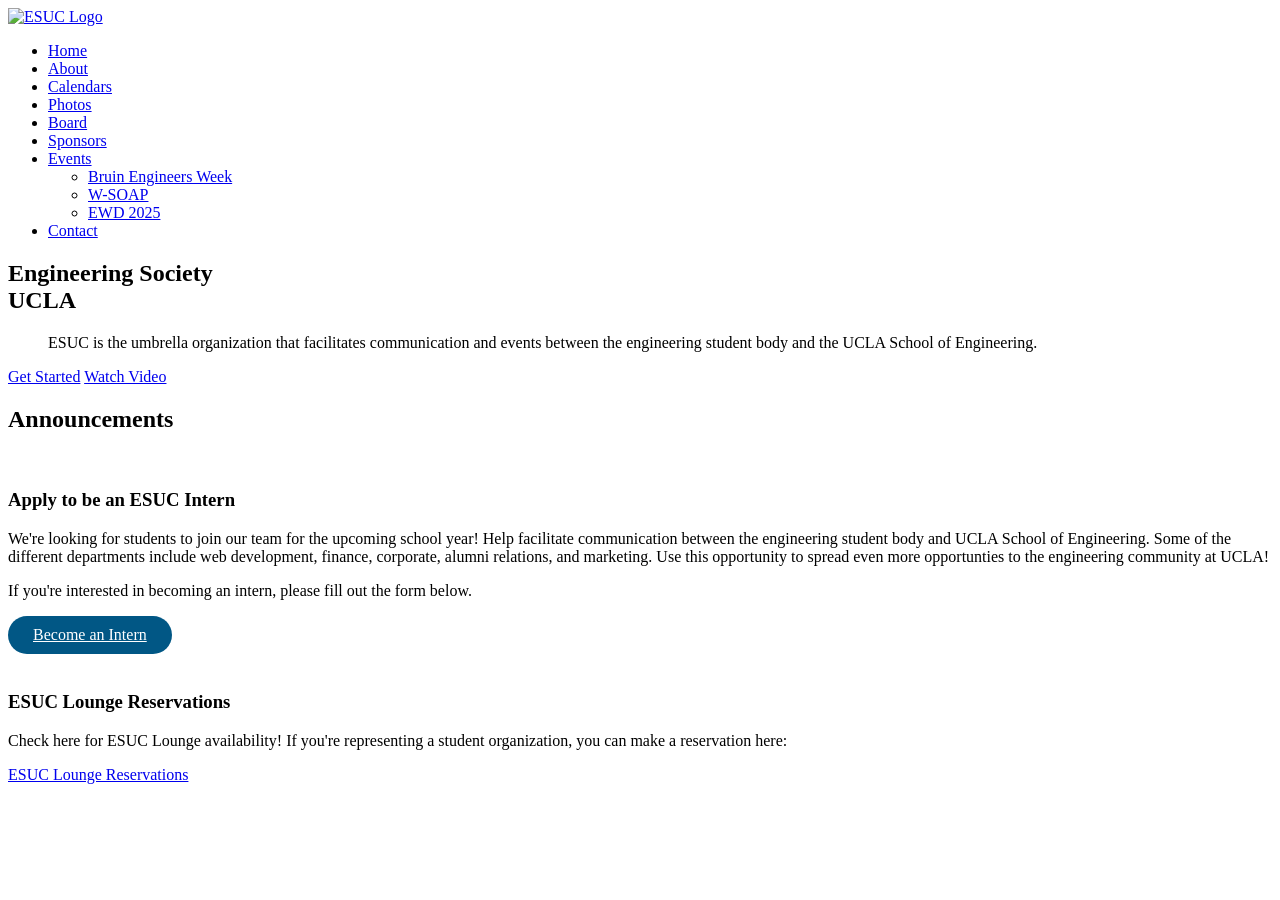
==== index.html @ a1e795af "Updated calendly link with rebrand" ====
<!DOCTYPE html>
<html lang="en">

<head>
  <!-- Google tag (gtag.js) -->
  <script async src="https://www.googletagmanager.com/gtag/js?id=G-Q5VE4SE401"></script>
  <script>
    window.dataLayer = window.dataLayer || [];
    function gtag(){dataLayer.push(arguments);}
    gtag('js', new Date());

    gtag('config', 'G-Q5VE4SE401');
  </script>
  
  <meta charset="utf-8">
  <meta content="width=device-width, initial-scale=1.0" name="viewport">

  <title>ESUC - Home</title>
  <meta content="" name="description">
  <meta content="" name="keywords">

  <!-- Favicons -->
  <link href="assets/img/favicon.ico" rel="icon">
  <link href="assets/img/apple-touch-icon.png" rel="apple-touch-icon">

  <!-- Google Fonts -->
  <link rel="preconnect" href="https://fonts.googleapis.com">
  <link rel="preconnect" href="https://fonts.gstatic.com" crossorigin>
  <link href="https://fonts.googleapis.com/css2?family=Open+Sans:ital,wght@0,300;0,400;0,500;0,600;0,700;1,300;1,400;1,600;1,700&family=Montserrat:ital,wght@0,300;0,400;0,500;0,600;0,700;1,300;1,400;1,500;1,600;1,700&family=Raleway:ital,wght@0,300;0,400;0,500;0,600;0,700;1,300;1,400;1,500;1,600;1,700&display=swap" rel="stylesheet">

  <!-- Vendor CSS Files -->
  <link href="assets/vendor/bootstrap/css/bootstrap.min.css" rel="stylesheet">
  <link href="assets/vendor/bootstrap-icons/bootstrap-icons.css" rel="stylesheet">
  <link href="assets/vendor/aos/aos.css" rel="stylesheet">
  <link href="assets/vendor/glightbox/css/glightbox.min.css" rel="stylesheet">
  <link href="assets/vendor/swiper/swiper-bundle.min.css" rel="stylesheet">
  <link href="assets/vendor/remixicon/remixicon.css" rel="stylesheet">

  <!-- Template Main CSS File -->
  <link href="assets/css/main.css" rel="stylesheet">

  <!-- =======================================================
  * Template Name: Nova - v1.2.1
  * Template URL: https://bootstrapmade.com/nova-bootstrap-business-template/
  * Author: BootstrapMade.com
  * License: https://bootstrapmade.com/license/
  ======================================================== -->
</head>

<body class="page-index">

  <!-- ======= Header ======= -->
  <header id="header" class="header d-flex align-items-center fixed-top">
    <div class="container-fluid container-xl d-flex align-items-center justify-content-between">

      <a href="index.html" class="logo d-flex align-items-center">
        <!-- Uncomment the line below if you also wish to use an image logo -->
        <img src="assets/img/logo.png" alt="ESUC Logo">
        <!-- <h1 class="d-flex align-items-center">ESUC</h1> -->
      </a>

      <i class="mobile-nav-toggle mobile-nav-show bi bi-list"></i>
      <i class="mobile-nav-toggle mobile-nav-hide d-none bi bi-x"></i>

      <nav id="navbar" class="navbar">
        <ul>
          <li><a href="index.html">Home</a></li>
          <li><a href="about.html">About</a></li>
          <li><a href="engineering_calendar.html">Calendars</a></li>
          <li><a href="photos.html">Photos</a></li>
          <li><a href="board.html">Board</a></li>
          <li><a href="sponsors.html">Sponsors</a></li>
          <li class="dropdown"><a href="events.html"><span>Events</span> <i class="bi bi-chevron-down dropdown-indicator"></i></a>
            <ul>
              <li><a href="http://www.esuc.ucla.edu/bruin-engineers-week/" target="_blank" rel="noopener" class="esuc">Bruin Engineers Week</a></li>
              <li><a href="https://www.esuc.ucla.edu/winter-orgs/" target="_blank" rel="noopener" class="esuc">W-SOAP</a></li>
              <li><a href="https://www.esuc.ucla.edu/ewd-2025/" target="_blank" rel="noopener" class="esuc">EWD 2025</a></li>
              <!-- <li class="dropdown"><a href="#"><span>Deep Dropdown</span> <i class="bi bi-chevron-down dropdown-indicator"></i></a>
                <ul>
                  <li><a href="#">Deep Dropdown 1</a></li>
                  <li><a href="#">Deep Dropdown 2</a></li>
                  <li><a href="#">Deep Dropdown 3</a></li>
                  <li><a href="#">Deep Dropdown 4</a></li>
                  <li><a href="#">Deep Dropdown 5</a></li>
                </ul>
              </li> -->
            </ul>
          </li>
          <li><a href="contact.html">Contact</a></li>
        </ul>
      </nav><!-- .navbar -->

    </div>
  </header><!-- End Header -->

  <!-- ======= Hero Section ======= -->
  <section id="hero" class="hero d-flex align-items-center">
    <div class="container">
      <div class="row">
        <div class="col-xl-4">
          <h2 data-aos="fade-up">Engineering Society <br>
            <i class="bi bi-geo-alt" style="color: #fff;"></i> UCLA</h2>
          <blockquote data-aos="fade-up" data-aos-delay="100">
            <p>ESUC is the umbrella organization that facilitates communication and events between the engineering student body and the UCLA School of Engineering.</p>
          </blockquote>
          <div class="d-flex" data-aos="fade-up" data-aos-delay="200">
            <a href="#recent-posts" class="btn-get-started">Get Started</a>
            <a href="https://youtu.be/4IDuohbRnCA" class="glightbox btn-watch-video d-flex align-items-center"><i class="bi bi-play-circle"></i><span>Watch Video</span></a>
          </div>

        </div>
      </div>
    </div>
  </section><!-- End Hero Section -->

  <main id="main">

   <!-- ======= Upcoming Events Section ======= -->
    <section id="leadership-events" class="recent-posts">
      <div class="container" data-aos="fade-up">
        <div class="section-header">
          <h2>Announcements</h2>
        </div>
        <br>
        <div class="row gy-5">

          <div class="container">
            <h3 class="post-title">Apply to be an ESUC Intern</h3>
            <p>
              We're looking for students to join our team for the upcoming school year! Help facilitate communication between the engineering student body and UCLA School of Engineering. Some of the different departments include web development, finance, corporate, alumni relations, and marketing. Use this opportunity to spread even more opportunties to the engineering community at UCLA!
            </p>
          <p>If you're interested in becoming an intern, please fill out the form below.</p>
            <a href="https://forms.gle/4PPU8SS9h2As2eKQA" class="btn-get-started" style="display: inline-block; padding: 10px 25px; background: #015785; color: #fff; border-radius: 30px; transition: 0.3s;">Become an Intern</a>
          </div>
          <br>

        </div>
      </div>
    </section>
    <!-- Upcoming Events Section -->


    <!-- ======= Call To Action Section ======= -->
    <section id="call-to-action" class="call-to-action">
      <div class="container" data-aos="fade-up">
        <div class="row justify-content-center">
          <div class="col-lg-6 text-center">
            <h3>ESUC Lounge Reservations</h3>
            <p>Check here for ESUC Lounge availability! If you're representing a student organization, you can make a reservation here:</p>
            <a class="cta-btn" href="https://calendly.com/esa-ucla-facilities/esa-lounge-reservations">ESUC Lounge Reservations</a>
          </div>
        </div>

      </div>
    </section><!-- End Call To Action Section -->

  </main><!-- End #main -->

  <!-- ======= Footer ======= -->
  <footer id="footer">
    <div class="container d-md-flex py-4">

     <!--<div class="me-md-auto text-center text-md-start">
        <div class="credits">
          Developed by <strong><a href="https://www.philipdo.dev/">Philip Do</a>, Rahul Mallick, Rahul Ravi, & William Zhou</strong>
        </div>
      </div> -->

      <div class="social-links text-center text-md-right pt-3 pt-md-0">
        <a href="https://forms.gle/1HVUK9Wc1mYgN6EEA" class="esuc"><i class="bi bi-envelope"></i></a>
        <a href="https://linktr.ee/esuc" target="_blank" rel="noopener" class="uip-urp"><i class="bi bi-files"></i></a>
        <a href="https://www.instagram.com/esucla/" target="_blank" rel="noopener" class="instagram"><i class="bi bi-instagram"></i></a>
        <a href="https://github.com/ESUC" target="_blank" rel="noopener" class="linkedin"><i class="bi bi-github"></i></a>
      </div>

    </div>
  </footer><!-- End Footer -->

  <a href="#" class="scroll-top d-flex align-items-center justify-content-center"><i class="bi bi-arrow-up-short"></i></a>

  <div id="preloader"></div>

  <!-- Vendor JS Files -->
  <script src="assets/vendor/bootstrap/js/bootstrap.bundle.min.js"></script>
  <script src="assets/vendor/aos/aos.js"></script>
  <script src="assets/vendor/glightbox/js/glightbox.min.js"></script>
  <script src="assets/vendor/swiper/swiper-bundle.min.js"></script>
  <script src="assets/vendor/isotope-layout/isotope.pkgd.min.js"></script>
  <script src="assets/vendor/php-email-form/validate.js"></script>

  <!-- Template Main JS File -->
  <script src="assets/js/main.js"></script>

</body>

</html>
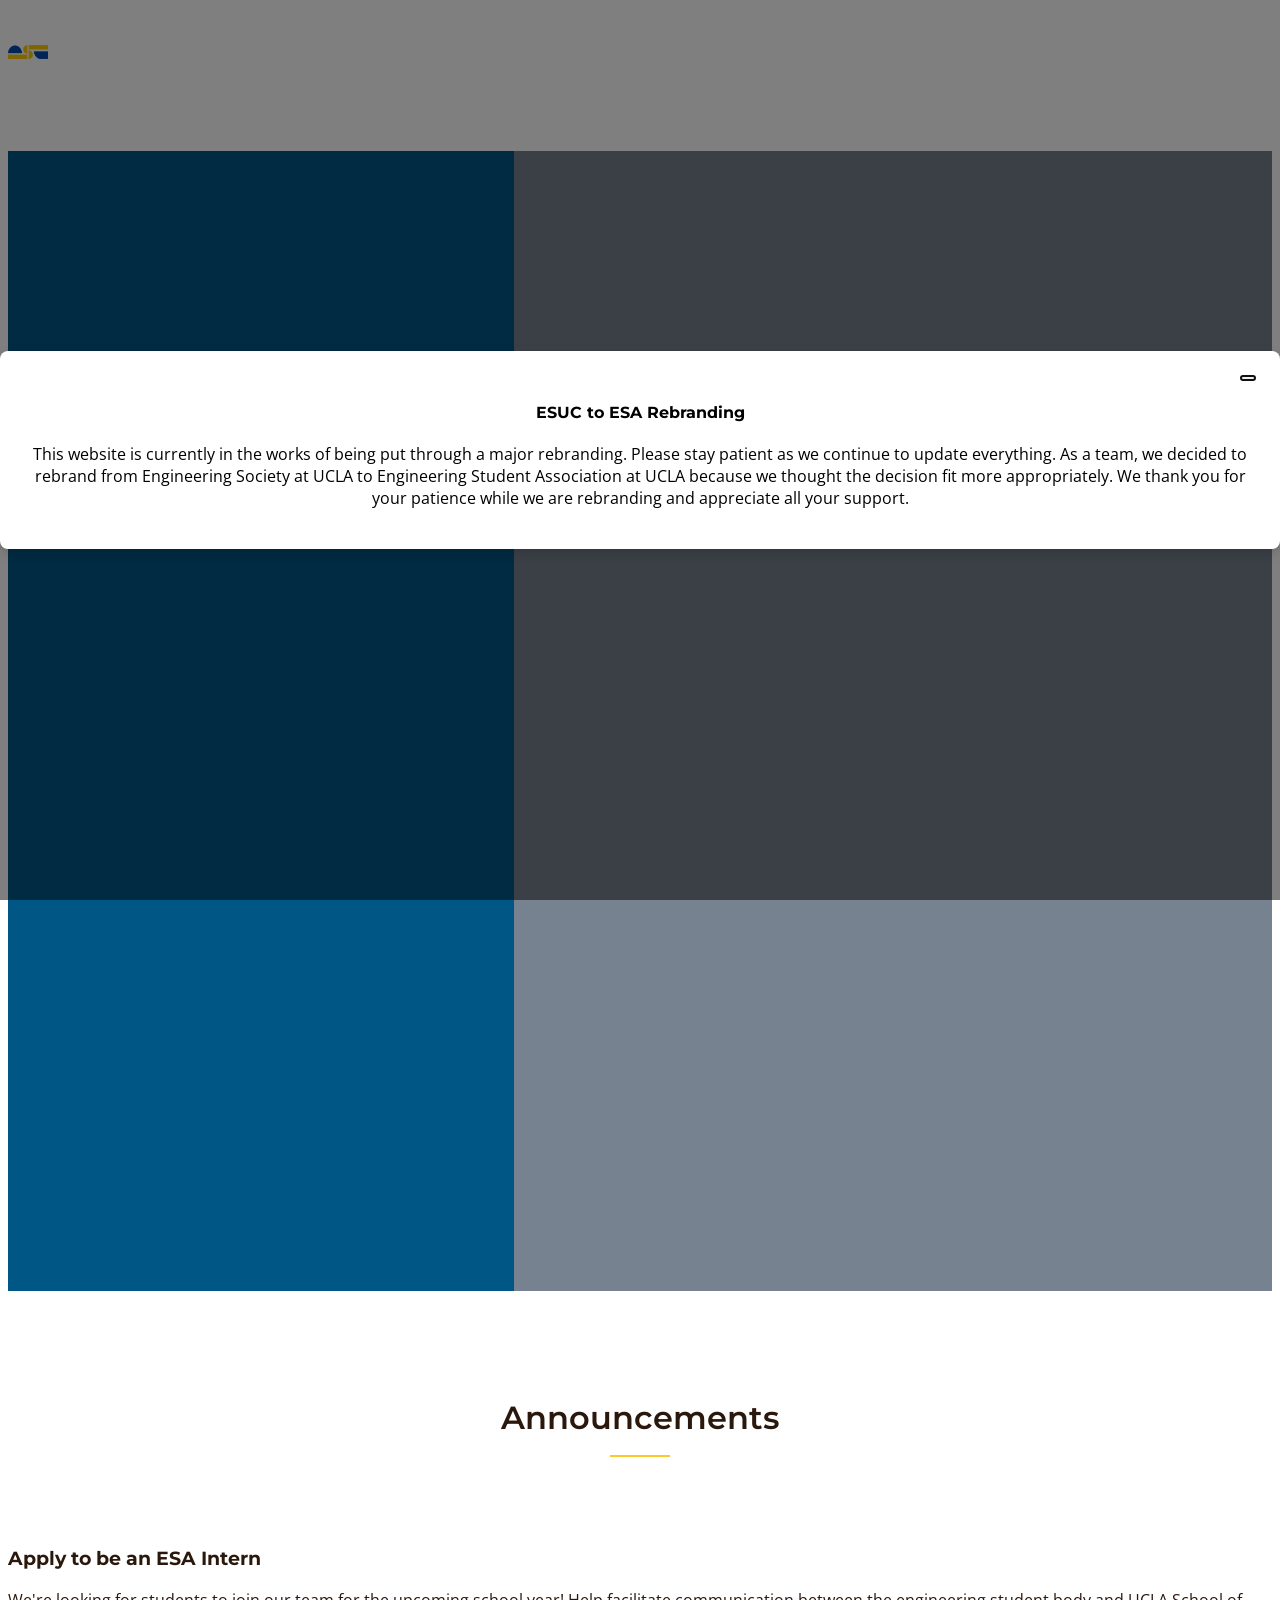
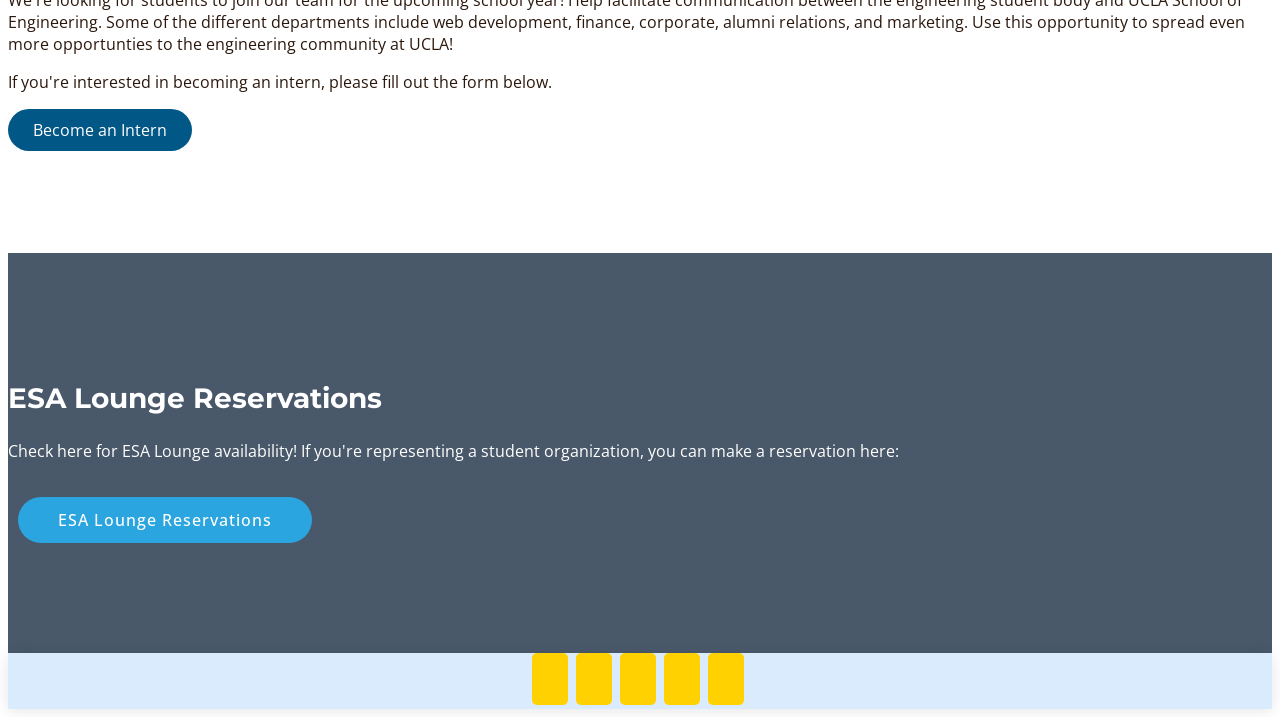
==== commit 89695b2f: "Rebranding popup message + replaced most of ESUC with ESA" ====
--- a/index.html
+++ b/index.html
@@ -15,7 +15,7 @@
   <meta charset="utf-8">
   <meta content="width=device-width, initial-scale=1.0" name="viewport">
 
-  <title>ESUC - Home</title>
+  <title>ESA - Home</title>
   <meta content="" name="description">
   <meta content="" name="keywords">
 
@@ -48,6 +48,31 @@
 </head>
 
 <body class="page-index">
+    <!-- POP UP MESSAGE - Rebranding -->
+  <!-- The Popup Element -->
+  <dialog id="rebranding">
+    <!-- Using a form with method="dialog" automatically closes the popup on submit -->
+    <form method="dialog">
+      <div style="display: flex; justify-content: flex-end;">
+        <button onclick="document.getElementById('rebranding').close()"><i class="bi bi-x"></i></button>
+      </div>
+      <h4>ESUC to ESA Rebranding</h4>
+      <p>This website is currently in the works of being put through a major rebranding.
+         Please stay patient as we continue to update everything. As a team, we decided to
+          rebrand from Engineering Society at UCLA to Engineering Student Association at
+           UCLA because we thought the decision fit more appropriately. We thank you
+            for your patience while we are rebranding and appreciate all your support.</p>
+    </form>
+  </dialog>
+
+   <!-- Script to trigger it immediately on load -->
+    <script>
+        window.addEventListener('DOMContentLoaded', () => {
+            const popup = document.getElementById('rebranding');
+            popup.showModal(); // Opens the dialog natively as a modal popup
+        });
+    </script>
+
 
   <!-- ======= Header ======= -->
   <header id="header" class="header d-flex align-items-center fixed-top">
@@ -55,8 +80,8 @@
 
       <a href="index.html" class="logo d-flex align-items-center">
         <!-- Uncomment the line below if you also wish to use an image logo -->
-        <img src="assets/img/logo.png" alt="ESUC Logo">
-        <!-- <h1 class="d-flex align-items-center">ESUC</h1> -->
+        <img src="assets/img/logo.png" alt="ESA Logo">
+        <!-- <h1 class="d-flex align-items-center">ESA</h1> -->
       </a>
 
       <i class="mobile-nav-toggle mobile-nav-show bi bi-list"></i>
@@ -72,9 +97,9 @@
           <li><a href="sponsors.html">Sponsors</a></li>
           <li class="dropdown"><a href="events.html"><span>Events</span> <i class="bi bi-chevron-down dropdown-indicator"></i></a>
             <ul>
-              <li><a href="http://www.esuc.ucla.edu/bruin-engineers-week/" target="_blank" rel="noopener" class="esuc">Bruin Engineers Week</a></li>
-              <li><a href="https://www.esuc.ucla.edu/winter-orgs/" target="_blank" rel="noopener" class="esuc">W-SOAP</a></li>
-              <li><a href="https://www.esuc.ucla.edu/ewd-2025/" target="_blank" rel="noopener" class="esuc">EWD 2025</a></li>
+              <li><a href="http://www.esuc.ucla.edu/bruin-engineers-week/" target="_blank" rel="noopener" class="esa">Bruin Engineers Week</a></li>
+              <li><a href="https://www.esuc.ucla.edu/winter-orgs/" target="_blank" rel="noopener" class="esa">W-SOAP</a></li>
+              <li><a href="https://www.esuc.ucla.edu/ewd-2025/" target="_blank" rel="noopener" class="esa">EWD 2025</a></li>
               <!-- <li class="dropdown"><a href="#"><span>Deep Dropdown</span> <i class="bi bi-chevron-down dropdown-indicator"></i></a>
                 <ul>
                   <li><a href="#">Deep Dropdown 1</a></li>
@@ -98,10 +123,10 @@
     <div class="container">
       <div class="row">
         <div class="col-xl-4">
-          <h2 data-aos="fade-up">Engineering Society <br>
+          <h2 data-aos="fade-up">Engineering Student Association <br>
             <i class="bi bi-geo-alt" style="color: #fff;"></i> UCLA</h2>
           <blockquote data-aos="fade-up" data-aos-delay="100">
-            <p>ESUC is the umbrella organization that facilitates communication and events between the engineering student body and the UCLA School of Engineering.</p>
+            <p>ESA is the umbrella organization that facilitates communication and events between the engineering student body and the UCLA School of Engineering.</p>
           </blockquote>
           <div class="d-flex" data-aos="fade-up" data-aos-delay="200">
             <a href="#recent-posts" class="btn-get-started">Get Started</a>
@@ -125,12 +150,12 @@
         <div class="row gy-5">
 
           <div class="container">
-            <h3 class="post-title">Apply to be an ESUC Intern</h3>
+            <h3 class="post-title">Apply to be an ESA Intern</h3>
             <p>
               We're looking for students to join our team for the upcoming school year! Help facilitate communication between the engineering student body and UCLA School of Engineering. Some of the different departments include web development, finance, corporate, alumni relations, and marketing. Use this opportunity to spread even more opportunties to the engineering community at UCLA!
             </p>
           <p>If you're interested in becoming an intern, please fill out the form below.</p>
-            <a href="https://forms.gle/4PPU8SS9h2As2eKQA" class="btn-get-started" style="display: inline-block; padding: 10px 25px; background: #015785; color: #fff; border-radius: 30px; transition: 0.3s;">Become an Intern</a>
+            <a href="https://forms.gle/NbEosDLK9j5Na8pJA" class="btn-get-started" style="display: inline-block; padding: 10px 25px; background: #015785; color: #fff; border-radius: 30px; transition: 0.3s;">Become an Intern</a>
           </div>
           <br>
 
@@ -145,9 +170,9 @@
       <div class="container" data-aos="fade-up">
         <div class="row justify-content-center">
           <div class="col-lg-6 text-center">
-            <h3>ESUC Lounge Reservations</h3>
-            <p>Check here for ESUC Lounge availability! If you're representing a student organization, you can make a reservation here:</p>
-            <a class="cta-btn" href="https://calendly.com/esa-ucla-facilities/esa-lounge-reservations">ESUC Lounge Reservations</a>
+            <h3>ESA Lounge Reservations</h3>
+            <p>Check here for ESA Lounge availability! If you're representing a student organization, you can make a reservation here:</p>
+            <a class="cta-btn" href="https://calendly.com/esa-ucla-facilities/esa-lounge-reservations">ESA Lounge Reservations</a>
           </div>
         </div>
 
@@ -167,10 +192,11 @@
       </div> -->
 
       <div class="social-links text-center text-md-right pt-3 pt-md-0">
-        <a href="https://forms.gle/1HVUK9Wc1mYgN6EEA" class="esuc"><i class="bi bi-envelope"></i></a>
-        <a href="https://linktr.ee/esuc" target="_blank" rel="noopener" class="uip-urp"><i class="bi bi-files"></i></a>
-        <a href="https://www.instagram.com/esucla/" target="_blank" rel="noopener" class="instagram"><i class="bi bi-instagram"></i></a>
-        <a href="https://github.com/ESUC" target="_blank" rel="noopener" class="linkedin"><i class="bi bi-github"></i></a>
+        <a href="https://forms.gle/1HVUK9Wc1mYgN6EEA" class="esa"><i class="bi bi-envelope"></i></a>
+        <a href="https://linktr.ee/esaucla" target="_blank" rel="noopener" class="uip-urp"><i class="bi bi-tree"></i></a>
+        <a href="https://www.instagram.com/uclaengstudentassociation/" target="_blank" rel="noopener" class="instagram"><i class="bi bi-instagram"></i></a>
+        <a href="https://www.linkedin.com/company/uclaengstudentassociation/" target="_blank" rel="noopener" class="linkedin"><i class="bi bi-linkedin"></i></a>
+        <a href="https://github.com/ESA-UCLA" target="_blank" rel="noopener" class="linkedin"><i class="bi bi-github"></i></a>
       </div>
 
     </div>
--- a/assets/css/main.css
+++ b/assets/css/main.css
@@ -0,0 +1,2395 @@
+/**
+* Template Name: Nova - v1.2.1
+* Template URL: https://bootstrapmade.com/nova-bootstrap-business-template/
+* Author: BootstrapMade.com
+* License: https://bootstrapmade.com/license/
+*/
+
+/*--------------------------------------------------------------
+# Set main reusable colors and fonts using CSS variables
+# Learn more about CSS variables at https://developer.mozilla.org/en-US/docs/Web/CSS/Using_CSS_custom_properties
+--------------------------------------------------------------*/
+/* Fonts */
+:root {
+  --font-default: "Open Sans", system-ui, -apple-system, "Segoe UI", Roboto, "Helvetica Neue", Arial, "Noto Sans", "Liberation Sans", sans-serif, "Apple Color Emoji", "Segoe UI Emoji", "Segoe UI Symbol", "Noto Color Emoji";
+  --font-primary: "Montserrat", sans-serif;
+  --font-secondary: "Raleway", sans-serif;
+}
+
+/* Colors */
+:root {
+  --color-default: #2b180d;
+  --color-primary: #ffc72c;
+  
+  --color-secondary: #005785;
+}
+
+/* Smooth scroll behavior */
+:root {
+  scroll-behavior: smooth;
+}
+
+/*--------------------------------------------------------------
+# General
+--------------------------------------------------------------*/
+body {
+  font-family: var(--font-default);
+  color: var(--color-default);
+}
+
+a {
+  color: var(--color-primary);
+  text-decoration: none;
+  transition: 0.3s;
+}
+
+a:hover {
+  color: #82cbed;
+  text-decoration: none;
+}
+
+h1,
+h2,
+h3,
+h4,
+h5,
+h6 {
+  font-family: var(--font-primary);
+}
+
+/*--------------------------------------------------------------
+# Sections & Section Header
+--------------------------------------------------------------*/
+section {
+  overflow: hidden;
+  padding: 80px 0;
+}
+
+.section-header {
+  text-align: center;
+  padding-bottom: 30px;
+}
+
+.section-header h2 {
+  font-size: 32px;
+  font-weight: 600;
+  margin-bottom: 20px;
+  padding-bottom: 20px;
+  position: relative;
+}
+
+.section-header h2:after {
+  content: "";
+  position: absolute;
+  display: block;
+  width: 60px;
+  height: 2px;
+  background: var(--color-primary);
+  left: 0;
+  right: 0;
+  bottom: 0;
+  margin: auto;
+}
+
+.section-header p {
+  margin-bottom: 0;
+}
+
+/*--------------------------------------------------------------
+# Breadcrumbs
+--------------------------------------------------------------*/
+.breadcrumbs {
+  padding: 140px 0 60px 0;
+  min-height: 30vh;
+  position: relative;
+  background-size: cover;
+  background-position: center;
+  background-repeat: no-repeat;
+}
+
+.breadcrumbs:before {
+  content: "";
+  background-color: rgba(27, 47, 69, 0.7);
+  position: absolute;
+  inset: 0;
+}
+
+.breadcrumbs h2 {
+  font-size: 56px;
+  font-weight: 500;
+  color: #fff;
+  font-family: var(--font-secondary);
+}
+
+.breadcrumbs ol {
+  display: flex;
+  flex-wrap: wrap;
+  list-style: none;
+  padding: 0 0 10px 0;
+  margin: 0;
+  font-size: 16px;
+  font-weight: 600;
+  color: var(--color-primary);
+}
+
+.breadcrumbs ol a {
+  color: rgba(255, 255, 255, 0.8);
+  transition: 0.3s;
+}
+
+.breadcrumbs ol a:hover {
+  text-decoration: underline;
+}
+
+.breadcrumbs ol li+li {
+  padding-left: 10px;
+}
+
+.breadcrumbs ol li+li::before {
+  display: inline-block;
+  padding-right: 10px;
+  color: #fff;
+  content: "/";
+}
+
+/*--------------------------------------------------------------
+# Scroll top button
+--------------------------------------------------------------*/
+.scroll-top {
+  position: fixed;
+  visibility: hidden;
+  opacity: 0;
+  right: 15px;
+  bottom: 15px;
+  z-index: 99999;
+  background: var(--color-primary);
+  width: 40px;
+  height: 40px;
+  border-radius: 4px;
+  transition: all 0.4s;
+}
+
+.scroll-top i {
+  font-size: 24px;
+  color: #fff;
+  line-height: 0;
+}
+
+.scroll-top:hover {
+  background: rgba(86, 184, 230, 0.8);
+  color: #fff;
+}
+
+.scroll-top.active {
+  visibility: visible;
+  opacity: 1;
+}
+
+/*--------------------------------------------------------------
+# Preloader
+--------------------------------------------------------------*/
+#preloader {
+  position: fixed;
+  inset: 0;
+  z-index: 9999;
+  overflow: hidden;
+  background: #fff;
+  transition: all 0.6s ease-out;
+}
+
+#preloader:before {
+  content: "";
+  position: fixed;
+  top: calc(50% - 30px);
+  left: calc(50% - 30px);
+  border: 6px solid var(--color-primary);
+  border-top-color: #fff;
+  border-radius: 50%;
+  width: 60px;
+  height: 60px;
+  -webkit-animation: animate-preloader 1s linear infinite;
+  animation: animate-preloader 1s linear infinite;
+}
+
+@-webkit-keyframes animate-preloader {
+  0% {
+    transform: rotate(0deg);
+  }
+
+  100% {
+    transform: rotate(360deg);
+  }
+}
+
+@keyframes animate-preloader {
+  0% {
+    transform: rotate(0deg);
+  }
+
+  100% {
+    transform: rotate(360deg);
+  }
+}
+
+/*--------------------------------------------------------------
+# Disable aos animation delay on mobile devices
+--------------------------------------------------------------*/
+@media screen and (max-width: 768px) {
+  [data-aos-delay] {
+    transition-delay: 0 !important;
+  }
+}
+
+/*--------------------------------------------------------------
+# Header
+--------------------------------------------------------------*/
+.header {
+  transition: all 0.5s;
+  z-index: 997;
+  padding: 24px 0;
+}
+
+@media (max-width: 1200px) {
+  .header {
+    padding: 12px 0;
+  }
+}
+
+.header.sticked {
+  background: rgba(27, 47, 69, 0.9);
+  padding: 12px 0;
+}
+
+.header .logo img {
+  max-height: 40px;
+  margin-right: 6px;
+}
+
+.header .logo h1 {
+  font-size: 30px;
+  font-weight: 700;
+  color: #fff;
+  font-family: var(--font-secondary);
+  margin: 0;
+}
+
+/*--------------------------------------------------------------
+# Desktop Navigation
+--------------------------------------------------------------*/
+@media (min-width: 1280px) {
+  .navbar {
+    padding: 0;
+  }
+
+  .navbar ul {
+    margin: 0;
+    padding: 0;
+    display: flex;
+    list-style: none;
+    align-items: center;
+  }
+
+  .navbar li {
+    position: relative;
+  }
+
+  .navbar a,
+  .navbar a:focus {
+    display: flex;
+    align-items: center;
+    justify-content: space-between;
+    padding: 15px 0 15px 30px;
+    font-family: var(--font-default);
+    font-size: 15px;
+    font-weight: 500;
+    color: rgba(255, 255, 255, 0.6);
+    white-space: nowrap;
+    transition: 0.3s;
+  }
+
+  .navbar a i,
+  .navbar a:focus i {
+    font-size: 12px;
+    line-height: 0;
+    margin-left: 5px;
+  }
+
+  .navbar a:hover,
+  .navbar .active,
+  .navbar .active:focus,
+  .navbar li:hover>a {
+    color: #fff;
+  }
+
+  .navbar .dropdown ul {
+    display: block;
+    position: absolute;
+    left: 14px;
+    top: calc(100% + 30px);
+    margin: 0;
+    padding: 10px 0;
+    z-index: 99;
+    opacity: 0;
+    visibility: hidden;
+    background: #fff;
+    box-shadow: 0px 0px 30px rgba(127, 137, 161, 0.25);
+    transition: 0.2s;
+  }
+
+  .navbar .dropdown ul li {
+    min-width: 200px;
+  }
+
+  .navbar .dropdown ul a {
+    padding: 10px 20px;
+    font-size: 15px;
+    text-transform: none;
+    color: var(--color-secondary);
+  }
+
+  .navbar .dropdown ul a i {
+    font-size: 12px;
+  }
+
+  .navbar .dropdown ul a:hover,
+  .navbar .dropdown ul .active:hover,
+  .navbar .dropdown ul li:hover>a {
+    color: var(--color-primary);
+  }
+
+  .navbar .dropdown:hover>ul {
+    opacity: 1;
+    top: 100%;
+    visibility: visible;
+  }
+
+  .navbar .dropdown .dropdown ul {
+    top: 0;
+    left: calc(100% - 30px);
+    visibility: hidden;
+  }
+
+  .navbar .dropdown .dropdown:hover>ul {
+    opacity: 1;
+    top: 0;
+    left: 100%;
+    visibility: visible;
+  }
+}
+
+@media (min-width: 1280px) and (max-width: 1366px) {
+  .navbar .dropdown .dropdown ul {
+    left: -90%;
+  }
+
+  .navbar .dropdown .dropdown:hover>ul {
+    left: -100%;
+  }
+}
+
+@media (min-width: 1280px) {
+
+  .mobile-nav-show,
+  .mobile-nav-hide {
+    display: none;
+  }
+}
+
+/*--------------------------------------------------------------
+# Mobile Navigation
+--------------------------------------------------------------*/
+@media (max-width: 1279px) {
+  .navbar {
+    position: fixed;
+    top: 0;
+    right: -100%;
+    width: 100%;
+    max-width: 400px;
+    bottom: 0;
+    transition: 0.3s;
+    z-index: 9997;
+  }
+
+  .navbar ul {
+    position: absolute;
+    inset: 0;
+    padding: 50px 0 10px 0;
+    margin: 0;
+    background: rgba(27, 47, 69, 0.9);
+    overflow-y: auto;
+    transition: 0.3s;
+    z-index: 9998;
+  }
+
+  .navbar a,
+  .navbar a:focus {
+    display: flex;
+    align-items: center;
+    justify-content: space-between;
+    padding: 10px 20px;
+    font-family: var(--font-default);
+    font-size: 15px;
+    font-weight: 600;
+    color: rgba(255, 255, 255, 0.7);
+    white-space: nowrap;
+    transition: 0.3s;
+  }
+
+  .navbar a i,
+  .navbar a:focus i {
+    font-size: 12px;
+    line-height: 0;
+    margin-left: 5px;
+  }
+
+  .navbar a:hover,
+  .navbar .active,
+  .navbar .active:focus,
+  .navbar li:hover>a {
+    color: #fff;
+  }
+
+  .navbar .dropdown ul,
+  .navbar .dropdown .dropdown ul {
+    position: static;
+    display: none;
+    padding: 10px 0;
+    margin: 10px 20px;
+    background-color: rgba(20, 35, 51, 0.6);
+  }
+
+  .navbar .dropdown>.dropdown-active,
+  .navbar .dropdown .dropdown>.dropdown-active {
+    display: block;
+  }
+
+  .mobile-nav-show {
+    color: rgba(255, 255, 255, 0.9);
+    font-size: 28px;
+    cursor: pointer;
+    line-height: 0;
+    transition: 0.5s;
+  }
+
+  .mobile-nav-hide {
+    color: rgba(255, 255, 255, 0.9);
+    font-size: 32px;
+    cursor: pointer;
+    line-height: 0;
+    transition: 0.5s;
+    position: fixed;
+    right: 15px;
+    top: 15px;
+    z-index: 9999;
+  }
+
+  .mobile-nav-active {
+    overflow: hidden;
+  }
+
+  .mobile-nav-active .navbar {
+    right: 0;
+  }
+
+  .mobile-nav-active .navbar:before {
+    content: "";
+    position: fixed;
+    inset: 0;
+    background: rgba(27, 47, 69, 0.7);
+    z-index: 9996;
+  }
+}
+
+/*--------------------------------------------------------------
+# Hero Section
+--------------------------------------------------------------*/
+.hero {
+  width: 100%;
+  min-height: 100vh;
+  background: url("../img/banner.jpg") top center;
+  background-size: cover;
+  position: relative;
+  padding: 120px 0;
+  z-index: 3;
+}
+
+@media (min-width: 1034px) {
+  .hero:after {
+    position: absolute;
+    content: "";
+    width: 40%;
+    background: var(--color-secondary);
+    top: 0;
+    bottom: 0;
+  }
+}
+
+.hero:before {
+  position: absolute;
+  content: "";
+  background: rgba(27, 47, 69, 0.6);
+  inset: 0;
+}
+
+@media (max-width: 1034px) {
+  .hero:before {
+    background: rgba(27, 47, 69, 0.7);
+  }
+}
+
+.hero .container {
+  z-index: 1;
+}
+
+@media (min-width: 1365px) {
+  .hero {
+    background-attachment: fixed;
+  }
+}
+
+.hero h2 {
+  margin: 0;
+  font-size: 48px;
+  font-weight: 700;
+  line-height: 1.2;
+  color: #fff;
+  font-family: var(--font-secondary);
+}
+
+.hero blockquote {
+  color: #fff;
+  padding-left: 20px;
+  font-size: 15px;
+  font-family: var(--font-default);
+  border-left: 2px solid var(--color-primary);
+  margin: 40px 0;
+}
+
+.hero .btn-get-started {
+  font-family: var(--font-secondary);
+  font-weight: 500;
+  font-size: 15px;
+  letter-spacing: 1px;
+  display: inline-block;
+  padding: 12px 30px;
+  border-radius: 50px;
+  transition: 0.5s;
+  color: #fff;
+  background: var(--color-primary);
+}
+
+.hero .btn-get-started:hover {
+  background: rgba(86, 184, 230, 0.8);
+}
+
+.hero .btn-watch-video {
+  font-size: 16px;
+  transition: 0.5s;
+  margin-left: 25px;
+  color: rgba(255, 255, 255, 0.7);
+  font-weight: 600;
+}
+
+.hero .btn-watch-video i {
+  color: var(--color-primary);
+  font-size: 32px;
+  transition: 0.3s;
+  line-height: 0;
+  margin-right: 8px;
+}
+
+.hero .btn-watch-video:hover {
+  color: #fff;
+}
+
+.hero .btn-watch-video:hover i {
+  color: #82cbed;
+}
+
+@media (max-width: 640px) {
+  .hero h2 {
+    font-size: 36px;
+    line-height: 1;
+  }
+
+  .hero .btn-get-started,
+  .hero .btn-watch-video {
+    font-size: 13px;
+  }
+}
+
+/*--------------------------------------------------------------
+# Why Choose Us Section
+--------------------------------------------------------------*/
+.why-us {
+  padding-bottom: 0;
+}
+
+.why-us .img-bg {
+  min-height: 500px;
+  background-size: cover;
+}
+
+.why-us .slides {
+  background-color: #f7f9fc;
+}
+
+.why-us h3 {
+  font-size: 24px;
+  font-weight: 700;
+  color: var(--color-secondary);
+}
+
+.why-us h4 {
+  font-size: 18px;
+  font-weight: 400;
+  color: #29486a;
+  font-family: var(--font-secondary);
+}
+
+.why-us .swiper {
+  margin: 140px 140px 120px 140px;
+  overflow: hidden;
+}
+
+.why-us .swiper-button-prev:after,
+.why-us .swiper-button-next:after {
+  font-size: 24px;
+  color: var(--color-secondary);
+}
+
+.why-us .swiper-button-prev {
+  left: 80px;
+}
+
+.why-us .swiper-button-next {
+  right: 80px;
+}
+
+.why-us .swiper-pagination {
+  margin-top: 30px;
+  position: relative;
+}
+
+.why-us .swiper-pagination .swiper-pagination-bullet {
+  background-color: var(--color-secondary);
+}
+
+.why-us .swiper-pagination .swiper-pagination-bullet-active {
+  background-color: var(--color-primary);
+}
+
+@media (max-width: 1200px) {
+  .why-us .swiper {
+    margin: 60px 60px 40px 60px;
+  }
+
+  .why-us .swiper-button-prev,
+  .why-us .swiper-button-next {
+    display: none;
+  }
+}
+
+@media (max-width: 575px) {
+  .why-us .swiper {
+    margin: 40px 40px 20px 40px;
+  }
+}
+
+.page-about .why-us {
+  padding: 0 0 80px 0;
+}
+
+/*--------------------------------------------------------------
+# About Section
+--------------------------------------------------------------*/
+.about .content h3 {
+  font-weight: 700;
+  font-size: 36px;
+  font-family: var(--font-secondary);
+  color: var(--color-secondary);
+}
+
+.about .content p {
+  margin: 30px 0;
+  color: #29486a;
+}
+
+.about .content ul {
+  list-style: none;
+  padding: 0;
+}
+
+.about .content ul li {
+  padding: 0 0 15px 26px;
+  position: relative;
+  font-size: 15px;
+  font-weight: 600;
+}
+
+.about .content ul i {
+  position: absolute;
+  font-size: 20px;
+  left: 0;
+  top: -3px;
+  color: var(--color-primary);
+}
+
+/*--------------------------------------------------------------
+# Services List Section
+--------------------------------------------------------------*/
+.services-list .service-item {
+  position: relative;
+}
+
+.services-list .service-item .icon i {
+  font-size: 32px;
+  line-height: 0;
+  margin-right: 20px;
+  color: #38618e;
+}
+
+.services-list .service-item .title {
+  font-weight: 700;
+  margin-bottom: 5px;
+  font-size: 18px;
+}
+
+.services-list .service-item .title a {
+  color: var(--color-secondary);
+}
+
+.services-list .service-item .title a:hover {
+  color: #38618e;
+}
+
+.services-list .service-item .description {
+  line-height: 24px;
+  font-size: 14px;
+}
+
+/*--------------------------------------------------------------
+# Call To Action Section
+--------------------------------------------------------------*/
+.call-to-action {
+  background: linear-gradient(rgba(27, 47, 69, 0.8), rgba(27, 47, 69, 0.8)), url("../img/photos/socials/socials5.jpg") center center;
+  background-size: cover;
+  padding: 100px 0;
+}
+
+@media (min-width: 1365px) {
+  .call-to-action {
+    background-attachment: fixed;
+  }
+}
+
+.call-to-action h3 {
+  color: #fff;
+  font-size: 28px;
+  margin-bottom: 25px;
+  font-weight: 700;
+}
+
+.call-to-action p {
+  color: #fff;
+  margin-bottom: 25px;
+}
+
+.call-to-action .cta-btn {
+  font-family: var(--font-default);
+  font-weight: 500;
+  font-size: 16px;
+  letter-spacing: 1px;
+  display: inline-block;
+  padding: 12px 40px;
+  border-radius: 50px;
+  transition: 0.5s;
+  margin: 10px;
+  color: #fff;
+  background: #2aa5df;
+}
+
+.call-to-action .cta-btn:hover {
+  background: var(--color-primary);
+}
+
+/*--------------------------------------------------------------
+# Features Section
+--------------------------------------------------------------*/
+.features {
+  padding-bottom: 0;
+}
+
+.features h3 {
+  color: var(--color-secondary);
+  font-size: 32px;
+  font-weight: 700;
+  margin-bottom: 30px;
+}
+
+.features .icon-list i {
+  margin-right: 10px;
+  font-size: 24px;
+  line-height: 1.2;
+}
+
+.features .icon-list span {
+  font-size: 18px;
+  color: #29486a;
+}
+
+.features .phone-wrap {
+  position: absolute;
+  right: 0;
+}
+
+@media (max-width: 768px) {
+  .features .phone-wrap {
+    position: relative;
+  }
+}
+
+.features .phone-wrap img {
+  width: 340px;
+}
+
+@media (max-width: 992px) {
+  .features .phone-wrap img {
+    margin-top: 30px;
+  }
+}
+
+@media (max-width: 768px) {
+  .features .phone-wrap img {
+    width: 100%;
+  }
+}
+
+.features .details {
+  margin-top: 80px;
+  padding: 120px 0;
+  background-color: #f7f9fc;
+}
+
+.features .details h4 {
+  color: var(--color-secondary);
+  font-size: 32px;
+  font-weight: 700;
+  margin-bottom: 20px;
+}
+
+.features .details p {
+  margin-bottom: 20px;
+  font-size: 15px;
+}
+
+.features .details .btn-get-started {
+  font-family: var(--font-primary);
+  display: inline-block;
+  font-weight: 500;
+  font-size: 15px;
+  letter-spacing: 1px;
+  padding: 10px 32px;
+  border-radius: 50px;
+  transition: 0.5s;
+  background-color: var(--color-primary);
+  color: #fff;
+}
+
+.features .details .btn-get-started:hover {
+  background: #2aa5df;
+}
+
+/*--------------------------------------------------------------
+# Recent Blog Posts Section
+--------------------------------------------------------------*/
+.recent-posts .post-box {
+  transition: 0.3s;
+  height: 100%;
+  overflow: hidden;
+  position: relative;
+  display: flex;
+  flex-direction: column;
+}
+
+.recent-posts .post-box .post-img {
+  overflow: hidden;
+  position: relative;
+}
+
+.recent-posts .post-box .post-img img {
+  transition: 0.5s;
+}
+
+.recent-posts .post-box .meta {
+  margin-top: 15px;
+}
+
+.recent-posts .post-box .meta .post-date {
+  font-size: 15px;
+  font-weight: 400;
+  color: var(--color-primary);
+}
+
+.recent-posts .post-box .meta .post-author {
+  font-size: 15px;
+  font-weight: 400;
+  color: var(--color-secondary);
+}
+
+.recent-posts .post-box .post-title {
+  font-size: 18px;
+  color: var(--color-secondary);
+  font-weight: 700;
+  margin: 15px 0 0 0;
+  position: relative;
+  transition: 0.3s;
+}
+
+.recent-posts .post-box p {
+  margin: 15px 0 0 0;
+  color: rgba(27, 47, 69, 0.7);
+}
+
+.recent-posts .post-box .readmore {
+  display: flex;
+  align-items: center;
+  font-weight: 600;
+  line-height: 1;
+  transition: 0.3s;
+  margin-top: 15px;
+}
+
+.recent-posts .post-box .readmore i {
+  line-height: 0;
+  margin-left: 4px;
+  font-size: 18px;
+}
+
+.recent-posts .post-box:hover .post-title {
+  color: var(--color-primary);
+}
+
+.recent-posts .post-box:hover .post-img img {
+  transform: scale(1.1);
+}
+
+/*--------------------------------------------------------------
+# Team Section
+--------------------------------------------------------------*/
+.team .team-member {
+  overflow: hidden;
+  background: #fff;
+}
+
+.team .team-member .member-img {
+  position: relative;
+  overflow: hidden;
+  border-radius: 14px;
+}
+
+.member-img img {
+  width: 100%;
+  height: 100%;
+  object-fit: cover;
+  display: block;
+}
+
+.team .team-member .social {
+  position: absolute;
+  left: 0;
+  bottom: 0;
+  right: 0;
+  height: 40px;
+  opacity: 0;
+  transition: ease-in-out 0.3s;
+  background: rgba(255, 255, 255, 0.85);
+  display: flex;
+  align-items: center;
+  justify-content: center;
+}
+
+.team .team-member .social a {
+  transition: color 0.3s;
+  color: #31547c;
+  margin: 0 10px;
+  display: inline-flex;
+  align-items: center;
+  justify-content: center;
+}
+
+.team .team-member .social a i {
+  line-height: 0;
+}
+
+.team .team-member .social a:hover {
+  color: var(--color-primary);
+}
+
+.team .team-member .social i {
+  font-size: 18px;
+  margin: 0 2px;
+}
+
+.team .team-member .member-info {
+  padding: 25px 15px 0 15px;
+  text-align: center;
+}
+
+.team .team-member .member-info h4 {
+  font-weight: 700;
+  margin-bottom: 5px;
+  font-size: 18px;
+  color: var(--color-secondary);
+}
+
+.team .team-member .member-info span {
+  display: block;
+  font-size: 13px;
+  font-weight: 400;
+  color: #6c757d;
+}
+
+.team .team-member .member-info p {
+  font-style: italic;
+  font-size: 14px;
+  line-height: 26px;
+  color: #6c757d;
+}
+
+.team .team-member:hover .social {
+  opacity: 1;
+}
+
+/*--------------------------------------------------------------
+# Services Cards Section
+--------------------------------------------------------------*/
+.services-cards {
+  background: #f7f9fc;
+}
+
+.services-cards .card-item {
+  border: 1px solid rgba(27, 47, 69, 0.1);
+  background: #fff;
+  position: relative;
+  border-radius: 0;
+}
+
+.services-cards .card-item .card-bg {
+  min-height: 300px;
+  background-size: cover;
+  background-repeat: no-repeat;
+}
+
+.services-cards .card-item .card-body {
+  padding: 30px;
+}
+
+.services-cards .card-item h4 {
+  font-weight: 700;
+  font-size: 20px;
+  margin-bottom: 15px;
+  color: var(--color-secondary);
+}
+
+.services-cards .card-item p {
+  color: var(--color-secondary);
+  margin: 0;
+}
+
+.align-cards {
+  display: flex;
+  justify-content: center;
+  align-items: center;
+}
+
+/*--------------------------------------------------------------
+# Testimonials Section
+--------------------------------------------------------------*/
+.testimonials .testimonial-item {
+  box-sizing: content-box;
+  padding: 30px;
+  margin: 40px 30px;
+  box-shadow: 0px 0 20px rgba(27, 47, 69, 0.1);
+  background: #fff;
+  min-height: 320px;
+  display: flex;
+  flex-direction: column;
+  text-align: center;
+  transition: 0.3s;
+}
+
+.testimonials .testimonial-item .stars {
+  margin-bottom: 15px;
+}
+
+.testimonials .testimonial-item .stars i {
+  color: #ffc107;
+  margin: 0 1px;
+}
+
+.testimonials .testimonial-item .testimonial-img {
+  width: 90px;
+  border-radius: 50%;
+  border: 4px solid #fff;
+  margin: 0 auto;
+}
+
+.testimonials .testimonial-item h3 {
+  font-size: 18px;
+  font-weight: bold;
+  margin: 10px 0 5px 0;
+  color: #111;
+}
+
+.testimonials .testimonial-item h4 {
+  font-size: 14px;
+  color: #999;
+  margin: 0;
+}
+
+.testimonials .testimonial-item p {
+  font-style: italic;
+  margin: 0 auto 15px auto;
+}
+
+.testimonials .swiper-pagination {
+  margin-top: 20px;
+  position: relative;
+}
+
+.testimonials .swiper-pagination .swiper-pagination-bullet {
+  width: 10px;
+  height: 10px;
+  background-color: #e8eff6;
+  opacity: 1;
+}
+
+.testimonials .swiper-pagination .swiper-pagination-bullet-active {
+  background-color: var(--color-primary);
+}
+
+.testimonials .swiper-slide {
+  opacity: 0.3;
+}
+
+@media (max-width: 1199px) {
+  .testimonials .swiper-slide-active {
+    opacity: 1;
+  }
+
+  .testimonials .swiper-pagination {
+    margin-top: 0;
+  }
+
+  .testimonials .testimonial-item {
+    margin: 40px 20px;
+  }
+}
+
+@media (min-width: 1200px) {
+  .testimonials .swiper-slide-next {
+    opacity: 1;
+    transform: scale(1.12);
+  }
+}
+
+/*--------------------------------------------------------------
+# Portfolio Section
+--------------------------------------------------------------*/
+.portfolio .portfolio-flters {
+  padding: 0;
+  margin: 0 auto 30px auto;
+  list-style: none;
+  text-align: center;
+}
+
+.portfolio .portfolio-flters li {
+  color: var(--color-secondary);
+  cursor: pointer;
+  display: inline-block;
+  padding: 0;
+  font-size: 18px;
+  font-weight: 400;
+  margin: 0 10px;
+  line-height: 1;
+  margin-bottom: 5px;
+  transition: all 0.3s ease-in-out;
+}
+
+.portfolio .portfolio-flters li:hover,
+.portfolio .portfolio-flters li.filter-active {
+  color: var(--color-primary);
+}
+
+.portfolio .portfolio-flters li:first-child {
+  margin-left: 0;
+}
+
+.portfolio .portfolio-flters li:last-child {
+  margin-right: 0;
+}
+
+@media (max-width: 575px) {
+  .portfolio .portfolio-flters li {
+    font-size: 14px;
+    margin: 0 5px;
+  }
+}
+
+.portfolio .portfolio-item {
+  position: relative;
+}
+
+.portfolio .portfolio-item img {
+  border-radius: 7px;
+  filter: brightness(100%);
+  transition: 0.3s ease-out;
+}
+
+.portfolio .portfolio-item img:hover {
+  filter: brightness(80%);
+  transition: 0.3s ease-in;
+}
+
+.portfolio .portfolio-item .portfolio-info {
+  opacity: 0;
+  position: absolute;
+  left: 30px;
+  right: 30px;
+  bottom: 0;
+  z-index: 3;
+  transition: all ease-in-out 0.3s;
+  background: rgba(255, 255, 255, 0.9);
+  padding: 15px;
+}
+
+.portfolio .portfolio-item .portfolio-info h4 {
+  font-size: 18px;
+  font-weight: 600;
+  color: var(--color-default);
+  padding-right: 50px;
+}
+
+.portfolio .portfolio-item .portfolio-info p {
+  color: #6c757d;
+  font-size: 14px;
+  margin-bottom: 0;
+  padding-right: 50px;
+}
+
+.portfolio .portfolio-item .portfolio-info .preview-link,
+.portfolio .portfolio-item .portfolio-info .details-link {
+  position: absolute;
+  right: 50px;
+  font-size: 24px;
+  top: calc(50% - 14px);
+  color: rgba(27, 47, 69, 0.7);
+  transition: 0.3s;
+  line-height: 0;
+}
+
+.portfolio .portfolio-item .portfolio-info .preview-link:hover,
+.portfolio .portfolio-item .portfolio-info .details-link:hover {
+  color: var(--color-primary);
+}
+
+.portfolio .portfolio-item .portfolio-info .details-link {
+  right: 14px;
+  font-size: 28px;
+}
+
+.portfolio .portfolio-item:hover .portfolio-info {
+  opacity: 1;
+  bottom: 20px;
+}
+
+/*--------------------------------------------------------------
+# Portfolio Details
+--------------------------------------------------------------*/
+.portfolio-details .portfolio-details-slider img {
+  width: 100%;
+}
+
+.portfolio-details .portfolio-details-slider .swiper-pagination {
+  margin-top: 20px;
+  position: relative;
+}
+
+.portfolio-details .portfolio-details-slider .swiper-pagination .swiper-pagination-bullet {
+  width: 12px;
+  height: 12px;
+  background-color: #fff;
+  opacity: 1;
+  border: 1px solid var(--color-primary);
+}
+
+.portfolio-details .portfolio-details-slider .swiper-pagination .swiper-pagination-bullet-active {
+  background-color: var(--color-primary);
+}
+
+.portfolio-details .portfolio-info {
+  padding: 30px;
+  box-shadow: 0px 0 30px rgba(27, 47, 69, 0.1);
+}
+
+.portfolio-details .portfolio-info h3 {
+  font-size: 22px;
+  font-weight: 700;
+  margin-bottom: 20px;
+  padding-bottom: 20px;
+  border-bottom: 1px solid #d6e2ef;
+}
+
+.portfolio-details .portfolio-info ul {
+  list-style: none;
+  padding: 0;
+  font-size: 15px;
+}
+
+.portfolio-details .portfolio-info ul li+li {
+  margin-top: 10px;
+}
+
+.portfolio-details .portfolio-description {
+  padding-top: 30px;
+}
+
+.portfolio-details .portfolio-description h2 {
+  font-size: 26px;
+  font-weight: 700;
+  margin-bottom: 20px;
+  color: var(--color-secondary);
+}
+
+.portfolio-details .portfolio-description p {
+  padding: 0;
+}
+
+/*--------------------------------------------------------------
+# Contact Section
+--------------------------------------------------------------*/
+.contact {
+  background-size: contain;
+  position: relative;
+}
+
+@media (max-width: 640px) {
+  .contact {
+    background-position: center 50px;
+  }
+}
+
+.contact:before {
+  content: "";
+  position: absolute;
+  bottom: 0;
+  top: 0;
+  left: 0;
+  right: 0;
+}
+
+.contact .info-item+.info-item {
+  margin-top: 40px;
+}
+
+.contact .info-item i {
+  font-size: 20px;
+  background: var(--color-primary);
+  color: #fff;
+  width: 44px;
+  height: 44px;
+  display: flex;
+  justify-content: center;
+  align-items: center;
+  border-radius: 50px;
+  transition: all 0.3s ease-in-out;
+  margin-right: 15px;
+}
+
+.contact .info-item h4 {
+  padding: 0;
+  font-size: 20px;
+  font-weight: 700;
+  margin-bottom: 5px;
+  color: #747474;
+}
+
+.contact .info-item p {
+  padding: 0;
+  margin-bottom: 0;
+  font-size: 14px;
+}
+
+.contact .php-email-form {
+  width: 100%;
+}
+
+.contact .php-email-form .form-group {
+  padding-bottom: 8px;
+}
+
+.contact .php-email-form .error-message {
+  display: none;
+  color: #fff;
+  background: #df1529;
+  text-align: left;
+  padding: 15px;
+  font-weight: 600;
+}
+
+.contact .php-email-form .error-message br+br {
+  margin-top: 25px;
+}
+
+.contact .php-email-form .sent-message {
+  display: none;
+  color: #fff;
+  background: #059652;
+  text-align: center;
+  padding: 15px;
+  font-weight: 600;
+}
+
+.contact .php-email-form .loading {
+  display: none;
+  background: #fff;
+  text-align: center;
+  padding: 15px;
+}
+
+.contact .php-email-form .loading:before {
+  content: "";
+  display: inline-block;
+  border-radius: 50%;
+  width: 24px;
+  height: 24px;
+  margin: 0 10px -6px 0;
+  border: 3px solid #059652;
+  border-top-color: #fff;
+  -webkit-animation: animate-loading 1s linear infinite;
+  animation: animate-loading 1s linear infinite;
+}
+
+.contact .php-email-form input,
+.contact .php-email-form textarea {
+  border-radius: 0;
+  box-shadow: none;
+  font-size: 14px;
+  padding: 12px 15px;
+}
+
+.contact .php-email-form input:focus,
+.contact .php-email-form textarea:focus {
+  border-color: var(--color-primary);
+}
+
+.contact .php-email-form textarea {
+  padding: 10px 12px;
+}
+
+.contact .php-email-form button[type=submit] {
+  background: #1f98d1;
+  border: 0;
+  padding: 12px 40px;
+  color: #fff;
+  transition: 0.4s;
+}
+
+.contact .php-email-form button[type=submit]:hover {
+  background: var(--color-primary);
+}
+
+@-webkit-keyframes animate-loading {
+  0% {
+    transform: rotate(0deg);
+  }
+
+  100% {
+    transform: rotate(360deg);
+  }
+}
+
+@keyframes animate-loading {
+  0% {
+    transform: rotate(0deg);
+  }
+
+  100% {
+    transform: rotate(360deg);
+  }
+}
+
+/*--------------------------------------------------------------
+# Blog Stylings
+--------------------------------------------------------------*/
+/*--------------------------------------------------------------
+# Blog Home Posts List
+--------------------------------------------------------------*/
+.blog .posts-list article {
+  height: 100%;
+  border-bottom: 1px solid #d6e2ef;
+  padding-bottom: 30px;
+}
+
+.blog .posts-list article+article {
+  margin-top: 60px;
+}
+
+.blog .posts-list .post-img {
+  max-height: 240px;
+  overflow: hidden;
+}
+
+.blog .posts-list .title {
+  font-size: 20px;
+  font-weight: 600;
+  padding: 0;
+  margin: 20px 0 0 0;
+}
+
+.blog .posts-list .title a {
+  color: var(--color-secondary);
+  transition: 0.3s;
+}
+
+.blog .posts-list .title a:hover {
+  color: var(--color-primary);
+}
+
+.blog .posts-list .meta-top {
+  margin-top: 20px;
+  color: #467ab3;
+}
+
+.blog .posts-list .meta-top ul {
+  display: flex;
+  flex-wrap: wrap;
+  list-style: none;
+  align-items: center;
+  padding: 0;
+  margin: 0;
+}
+
+.blog .posts-list .meta-top ul li+li {
+  padding-left: 20px;
+}
+
+.blog .posts-list .meta-top i {
+  font-size: 16px;
+  margin-right: 8px;
+  line-height: 0;
+  color: rgba(86, 184, 230, 0.8);
+}
+
+.blog .posts-list .meta-top a {
+  color: #467ab3;
+  font-size: 14px;
+  display: inline-block;
+  line-height: 1;
+}
+
+.blog .posts-list .content {
+  margin-top: 20px;
+}
+
+.blog .posts-list .read-more a {
+  display: inline-block;
+  color: #1f98d1;
+  transition: 0.3s;
+  font-size: 15px;
+  font-weight: 500;
+}
+
+.blog .posts-list .read-more a:hover {
+  color: var(--color-primary);
+}
+
+/*--------------------------------------------------------------
+# Blog Details Page
+--------------------------------------------------------------*/
+.blog .blog-details {
+  box-shadow: 0 4px 16px rgba(0, 0, 0, 0.1);
+  padding: 30px;
+}
+
+.blog .blog-details .post-img {
+  margin: -30px -30px 20px -30px;
+  overflow: hidden;
+}
+
+.blog .blog-details .title {
+  font-size: 28px;
+  font-weight: 700;
+  padding: 0;
+  margin: 20px 0 0 0;
+  color: var(--color-secondary);
+}
+
+.blog .blog-details .content {
+  margin-top: 20px;
+}
+
+.blog .blog-details .content h3 {
+  font-size: 22px;
+  margin-top: 30px;
+  font-weight: bold;
+}
+
+.blog .blog-details .content blockquote {
+  overflow: hidden;
+  background-color: rgba(27, 47, 69, 0.06);
+  padding: 60px;
+  position: relative;
+  text-align: center;
+  margin: 20px 0;
+}
+
+.blog .blog-details .content blockquote p {
+  color: var(--color-default);
+  line-height: 1.6;
+  margin-bottom: 0;
+  font-style: italic;
+  font-weight: 500;
+  font-size: 22px;
+}
+
+.blog .blog-details .content blockquote:after {
+  content: "";
+  position: absolute;
+  left: 0;
+  top: 0;
+  bottom: 0;
+  width: 3px;
+  background-color: var(--color-secondary);
+  margin-top: 20px;
+  margin-bottom: 20px;
+}
+
+.blog .blog-details .meta-top {
+  margin-top: 20px;
+  color: var(--color-gray);
+}
+
+.blog .blog-details .meta-top ul {
+  display: flex;
+  flex-wrap: wrap;
+  list-style: none;
+  align-items: center;
+  padding: 0;
+  margin: 0;
+}
+
+.blog .blog-details .meta-top ul li+li {
+  padding-left: 20px;
+}
+
+.blog .blog-details .meta-top i {
+  font-size: 16px;
+  margin-right: 8px;
+  line-height: 0;
+  color: rgba(86, 184, 230, 0.8);
+}
+
+.blog .blog-details .meta-top a {
+  color: var(--color-gray);
+  font-size: 14px;
+  display: inline-block;
+  line-height: 1;
+}
+
+.blog .blog-details .meta-bottom {
+  padding-top: 10px;
+  border-top: 1px solid rgba(27, 47, 69, 0.15);
+}
+
+.blog .blog-details .meta-bottom i {
+  color: #38618e;
+  display: inline;
+}
+
+.blog .blog-details .meta-bottom a {
+  color: rgba(27, 47, 69, 0.8);
+  transition: 0.3s;
+}
+
+.blog .blog-details .meta-bottom a:hover {
+  color: var(--color-primary);
+}
+
+.blog .blog-details .meta-bottom .cats {
+  list-style: none;
+  display: inline;
+  padding: 0 20px 0 0;
+  font-size: 14px;
+}
+
+.blog .blog-details .meta-bottom .cats li {
+  display: inline-block;
+}
+
+.blog .blog-details .meta-bottom .tags {
+  list-style: none;
+  display: inline;
+  padding: 0;
+  font-size: 14px;
+}
+
+.blog .blog-details .meta-bottom .tags li {
+  display: inline-block;
+}
+
+.blog .blog-details .meta-bottom .tags li+li::before {
+  padding-right: 6px;
+  color: var(--color-default);
+  content: ",";
+}
+
+.blog .blog-details .meta-bottom .share {
+  font-size: 16px;
+}
+
+.blog .blog-details .meta-bottom .share i {
+  padding-left: 5px;
+}
+
+.blog .post-author {
+  padding: 20px;
+  margin-top: 30px;
+  box-shadow: 0 4px 16px rgba(0, 0, 0, 0.1);
+}
+
+.blog .post-author img {
+  max-width: 120px;
+  margin-right: 20px;
+}
+
+.blog .post-author h4 {
+  font-weight: 600;
+  font-size: 22px;
+  margin-bottom: 0px;
+  padding: 0;
+  color: var(--color-secondary);
+}
+
+.blog .post-author .social-links {
+  margin: 0 10px 10px 0;
+}
+
+.blog .post-author .social-links a {
+  color: rgba(27, 47, 69, 0.5);
+  margin-right: 5px;
+}
+
+.blog .post-author p {
+  font-style: italic;
+  color: rgba(var(--color-gray-rgb), 0.8);
+  margin-bottom: 0;
+}
+
+/*--------------------------------------------------------------
+# Blog Sidebar
+--------------------------------------------------------------*/
+.blog .sidebar .sidebar-title {
+  font-size: 22px;
+  font-weight: 400;
+  padding: 0;
+  margin: 0;
+  color: var(--color-secondary);
+}
+
+.blog .sidebar .sidebar-item+.sidebar-item {
+  margin-top: 40px;
+}
+
+.blog .sidebar .search-form form {
+  background: #fff;
+  border: 1px solid rgba(27, 47, 69, 0.2);
+  padding: 3px 10px;
+  position: relative;
+}
+
+.blog .sidebar .search-form form input[type=text] {
+  border: 0;
+  padding: 4px;
+  border-radius: 4px;
+  width: calc(100% - 40px);
+}
+
+.blog .sidebar .search-form form input[type=text]:focus {
+  outline: none;
+}
+
+.blog .sidebar .search-form form button {
+  position: absolute;
+  top: 0;
+  right: 0;
+  bottom: 0;
+  border: 0;
+  background: none;
+  font-size: 16px;
+  padding: 0 15px;
+  margin: -1px;
+  background: var(--color-primary);
+  color: #fff;
+  transition: 0.3s;
+  border-radius: 0 4px 4px 0;
+  line-height: 0;
+}
+
+.blog .sidebar .search-form form button i {
+  line-height: 0;
+}
+
+.blog .sidebar .search-form form button:hover {
+  background: rgba(86, 184, 230, 0.8);
+}
+
+.blog .sidebar .categories ul {
+  list-style: none;
+  padding: 0;
+}
+
+.blog .sidebar .categories ul li+li {
+  padding-top: 10px;
+}
+
+.blog .sidebar .categories ul a {
+  color: var(--color-secondary);
+  font-size: 15px;
+}
+
+.blog .sidebar .categories ul a:hover {
+  color: var(--color-default);
+}
+
+.blog .sidebar .categories ul a span {
+  padding-left: 5px;
+  color: rgba(var(--color-default-rgb), 0.4);
+  font-size: 14px;
+}
+
+.blog .sidebar .recent-posts .post-item {
+  display: flex;
+  box-shadow: 0px 0 15px rgba(0, 0, 0, 0.08);
+  padding: 20px;
+}
+
+.blog .sidebar .recent-posts .post-item+.post-item {
+  margin-top: 15px;
+}
+
+.blog .sidebar .recent-posts img {
+  width: 80px;
+  margin-right: 15px;
+}
+
+.blog .sidebar .recent-posts h4 {
+  font-size: 18px;
+  font-weight: 400;
+}
+
+.blog .sidebar .recent-posts h4 a {
+  color: var(--color-secondary);
+  transition: 0.3s;
+}
+
+.blog .sidebar .recent-posts h4 a:hover {
+  color: var(--color-primary);
+}
+
+.blog .sidebar .recent-posts time {
+  display: block;
+  font-style: italic;
+  font-size: 14px;
+  color: rgba(var(--color-default-rgb), 0.4);
+}
+
+.blog .sidebar .tags {
+  margin-bottom: -10px;
+}
+
+.blog .sidebar .tags ul {
+  list-style: none;
+  padding: 0;
+}
+
+.blog .sidebar .tags ul li {
+  display: inline-block;
+}
+
+.blog .sidebar .tags ul a {
+  color: #38618e;
+  font-size: 14px;
+  padding: 6px 14px;
+  margin: 0 6px 8px 0;
+  border: 1px solid rgba(27, 47, 69, 0.15);
+  display: inline-block;
+  border-radius: 50px;
+  transition: 0.3s;
+}
+
+.blog .sidebar .tags ul a:hover {
+  color: #fff;
+  border: 1px solid var(--color-primary);
+  background: var(--color-primary);
+}
+
+.blog .sidebar .tags ul a span {
+  padding-left: 5px;
+  color: rgba(27, 47, 69, 0.8);
+  font-size: 14px;
+}
+
+/*--------------------------------------------------------------
+# Blog Comments
+--------------------------------------------------------------*/
+.blog .comments {
+  margin-top: 30px;
+}
+
+.blog .comments .comments-count {
+  font-weight: bold;
+}
+
+.blog .comments .comment {
+  margin-top: 30px;
+  position: relative;
+}
+
+.blog .comments .comment .comment-img {
+  margin-right: 14px;
+}
+
+.blog .comments .comment .comment-img img {
+  width: 60px;
+}
+
+.blog .comments .comment h5 {
+  font-size: 16px;
+  margin-bottom: 2px;
+}
+
+.blog .comments .comment h5 a {
+  font-weight: bold;
+  color: var(--color-default);
+  transition: 0.3s;
+}
+
+.blog .comments .comment h5 a:hover {
+  color: var(--color-primary);
+}
+
+.blog .comments .comment h5 .reply {
+  padding-left: 10px;
+  color: var(--color-secondary);
+}
+
+.blog .comments .comment h5 .reply i {
+  font-size: 20px;
+}
+
+.blog .comments .comment time {
+  display: block;
+  font-size: 14px;
+  color: rgba(27, 47, 69, 0.8);
+  margin-bottom: 5px;
+}
+
+.blog .comments .comment.comment-reply {
+  padding-left: 40px;
+}
+
+.blog .comments .reply-form {
+  margin-top: 30px;
+  padding: 30px;
+  box-shadow: 0 4px 16px rgba(0, 0, 0, 0.1);
+}
+
+.blog .comments .reply-form h4 {
+  font-weight: bold;
+  font-size: 22px;
+}
+
+.blog .comments .reply-form p {
+  font-size: 14px;
+}
+
+.blog .comments .reply-form input {
+  border-radius: 4px;
+  padding: 10px 10px;
+  font-size: 14px;
+}
+
+.blog .comments .reply-form input:focus {
+  box-shadow: none;
+  border-color: rgba(86, 184, 230, 0.8);
+}
+
+.blog .comments .reply-form textarea {
+  border-radius: 4px;
+  padding: 10px 10px;
+  font-size: 14px;
+}
+
+.blog .comments .reply-form textarea:focus {
+  box-shadow: none;
+  border-color: rgba(86, 184, 230, 0.8);
+}
+
+.blog .comments .reply-form .form-group {
+  margin-bottom: 25px;
+}
+
+.blog .comments .reply-form .btn-primary {
+  border-radius: 4px;
+  padding: 10px 20px;
+  border: 0;
+  background-color: var(--color-secondary);
+}
+
+.blog .comments .reply-form .btn-primary:hover {
+  background-color: rgba(27, 47, 69, 0.8);
+}
+
+/*--------------------------------------------------------------
+# Blog Home Pagination
+--------------------------------------------------------------*/
+.blog .blog-pagination {
+  margin-top: 30px;
+  color: #38618e;
+}
+
+.blog .blog-pagination ul {
+  display: flex;
+  padding: 0;
+  margin: 0;
+  list-style: none;
+}
+
+.blog .blog-pagination li {
+  margin: 0 5px;
+  transition: 0.3s;
+}
+
+.blog .blog-pagination li a {
+  color: #2aa5df;
+  border-radius: 50%;
+  width: 40px;
+  height: 40px;
+  background: #dbf0fa;
+  padding: 7px 16px;
+  display: flex;
+  align-items: center;
+  justify-content: center;
+}
+
+.blog .blog-pagination li.active a,
+.blog .blog-pagination li:hover a {
+  background: var(--color-primary);
+  color: #fff;
+}
+
+/*--------------------------------------------------------------
+# Footer
+--------------------------------------------------------------*/
+.footer {
+  font-size: 14px;
+}
+
+.footer .footer-content {
+  background-color: #f7f9fc;
+  background-size: contain;
+  padding: 60px 0 30px 0;
+}
+
+.footer .footer-content .footer-info {
+  margin-bottom: 30px;
+}
+
+.footer .footer-content .footer-info .logo {
+  line-height: 0;
+  margin-bottom: 25px;
+}
+
+.footer .footer-content .footer-info .logo img {
+  max-height: 40px;
+  margin-right: 6px;
+}
+
+.footer .footer-content .footer-info .logo span {
+  font-size: 30px;
+  font-weight: 700;
+  letter-spacing: 1px;
+  color: var(--color-secondary);
+  font-family: var(--font-secondary);
+  margin-top: 3px;
+}
+
+.footer .footer-content .footer-info p {
+  font-size: 15px;
+  margin-bottom: 0;
+  font-family: var(--font-primary);
+  color: var(--color-secondary);
+}
+
+.footer .footer-content .social-links a {
+  font-size: 14px;
+  line-height: 0;
+  display: inline-block;
+  width: 32px;
+  height: 32px;
+  color: rgba(27, 47, 69, 0.5);
+  margin-right: 10px;
+  transition: 0.3s;
+  display: flex;
+  justify-content: center;
+  align-items: center;
+  background-color: var(--color-primary);
+  color: #fff;
+  border-radius: 50px;
+}
+
+.footer .footer-content .social-links a:hover {
+  background-color: #38618e;
+}
+
+.footer .footer-content h4 {
+  font-size: 16px;
+  font-weight: bold;
+  color: #29486a;
+  position: relative;
+  padding-bottom: 12px;
+}
+
+.footer .footer-content .footer-links {
+  margin-bottom: 30px;
+}
+
+.footer .footer-content .footer-links ul {
+  list-style: none;
+  padding: 0;
+  margin: 0;
+}
+
+.footer .footer-content .footer-links ul i {
+  margin-right: 2px;
+  color: var(--color-primary);
+  font-size: 16px;
+  line-height: 0;
+}
+
+.footer .footer-content .footer-links ul li {
+  padding: 10px 0;
+  display: flex;
+  align-items: center;
+}
+
+.footer .footer-content .footer-links ul li:first-child {
+  padding-top: 0;
+}
+
+.footer .footer-content .footer-links ul a {
+  color: #31547c;
+  transition: 0.3s;
+  display: inline-block;
+  line-height: 1;
+}
+
+.footer .footer-content .footer-links ul a:hover {
+  color: var(--color-primary);
+}
+
+.footer .footer-content .footer-contact p {
+  line-height: 26px;
+  color: var(--color-secondary);
+}
+
+.footer .footer-legal {
+  background: #fff;
+  padding: 30px 0;
+}
+
+.footer .footer-legal .copyright {
+  text-align: center;
+  color: var(--color-secondary);
+}
+
+.footer .footer-legal .credits {
+  padding-top: 4px;
+  text-align: center;
+  font-size: 13px;
+  color: var(--color-secondary);
+}
+
+/*--------------------------------------------------------------
+# Footer
+--------------------------------------------------------------*/
+#footer {
+  color: #444444;
+  font-size: 14px;
+  background: #daebfe;
+  box-shadow: 0px 2px 15px rgba(0, 0, 0, 0.1);
+  text-align: center !important;
+}
+
+#footer .footer-top {
+  padding: 60px 0 30px 0;
+  background: #fff;
+}
+
+#footer .footer-top .footer-contact {
+  margin-bottom: 30px;
+}
+
+#footer .footer-top .footer-contact h4 {
+  font-size: 22px;
+  margin: 0 0 30px 0;
+  padding: 2px 0 2px 0;
+  line-height: 1;
+  font-weight: 700;
+  color: #003b5c;
+}
+
+#footer .footer-top .footer-contact p {
+  font-size: 14px;
+  line-height: 24px;
+  margin-bottom: 0;
+  font-family: "Krub", sans-serif;
+  color: #4e6fa4;
+}
+
+#footer .footer-top h4 {
+  font-size: 16px;
+  font-weight: bold;
+  color: #003b5c;
+  position: relative;
+  padding-bottom: 12px;
+}
+
+#footer .footer-top .footer-links {
+  margin-bottom: 30px;
+}
+
+#footer .footer-top .footer-links ul {
+  list-style: none;
+  padding: 0;
+  margin: 0;
+}
+
+#footer .footer-top .footer-links ul i {
+  padding-right: 2px;
+  color: #ffb81c;
+  font-size: 18px;
+  line-height: 1;
+}
+
+#footer .footer-top .footer-links ul li {
+  padding: 10px 0;
+  display: flex;
+  align-items: center;
+}
+
+#footer .footer-top .footer-links ul li:first-child {
+  padding-top: 0;
+}
+
+#footer .footer-top .footer-links ul a {
+  color: #777777;
+  transition: 0.3s;
+  display: inline-block;
+  line-height: 1;
+}
+
+#footer .footer-top .footer-links ul a:hover {
+  text-decoration: none;
+  color: #2774ae;
+}
+
+#footer .footer-newsletter {
+  font-size: 15px;
+}
+
+#footer .footer-newsletter h4 {
+  font-size: 16px;
+  font-weight: bold;
+  color: #003b5c;
+  position: relative;
+  padding-bottom: 12px;
+}
+
+#footer .footer-newsletter form {
+  margin-top: 30px;
+  background: #fff;
+  padding: 6px 10px;
+  position: relative;
+  border-radius: 5px;
+  text-align: left;
+  border: 1px solid #9da7fc;
+}
+
+#footer .footer-newsletter form input[type=email] {
+  border: 0;
+  padding: 4px 8px;
+  width: calc(100% - 100px);
+}
+
+#footer .footer-newsletter form input[type=submit] {
+  position: absolute;
+  top: -1px;
+  right: -2px;
+  bottom: -1px;
+  border: 0;
+  background: none;
+  font-size: 16px;
+  padding: 0 20px;
+  background: #2774ae;
+  color: #fff;
+  transition: 0.3s;
+  border-radius: 0 5px 5px 0;
+  box-shadow: 0px 2px 15px rgba(0, 0, 0, 0.1);
+}
+
+#footer .footer-newsletter form input[type=submit]:hover {
+  background: #005587;
+}
+
+#footer .credits {
+  padding-top: 5px;
+  font-size: 13px;
+  color: #444444;
+}
+
+#footer .social-links a {
+  font-size: 18px;
+  display: inline-block;
+  background: #ffd100;
+  color: #2774ae;
+  line-height: 1;
+  padding: 8px 0;
+  margin-right: 4px;
+  border-radius: 5px;
+  text-align: center;
+  width: 36px;
+  height: 36px;
+  transition: 0.3s;
+}
+
+#footer .social-links a:hover {
+  background: #2774ae;
+  color: #fff;
+  text-decoration: none;
+}
+
+/* Styles the blurred background overlay behind the popup */
+dialog::backdrop {
+  background: rgba(0, 0, 0, 0.5);
+}
+/* Simple styling for the popup box itself */
+dialog {
+  padding: 24px;
+  border: none;
+  border-radius: 8px;
+  box-shadow: 0 4px 12px rgba(0,0,0,0.15);
+  text-align: center;
+}
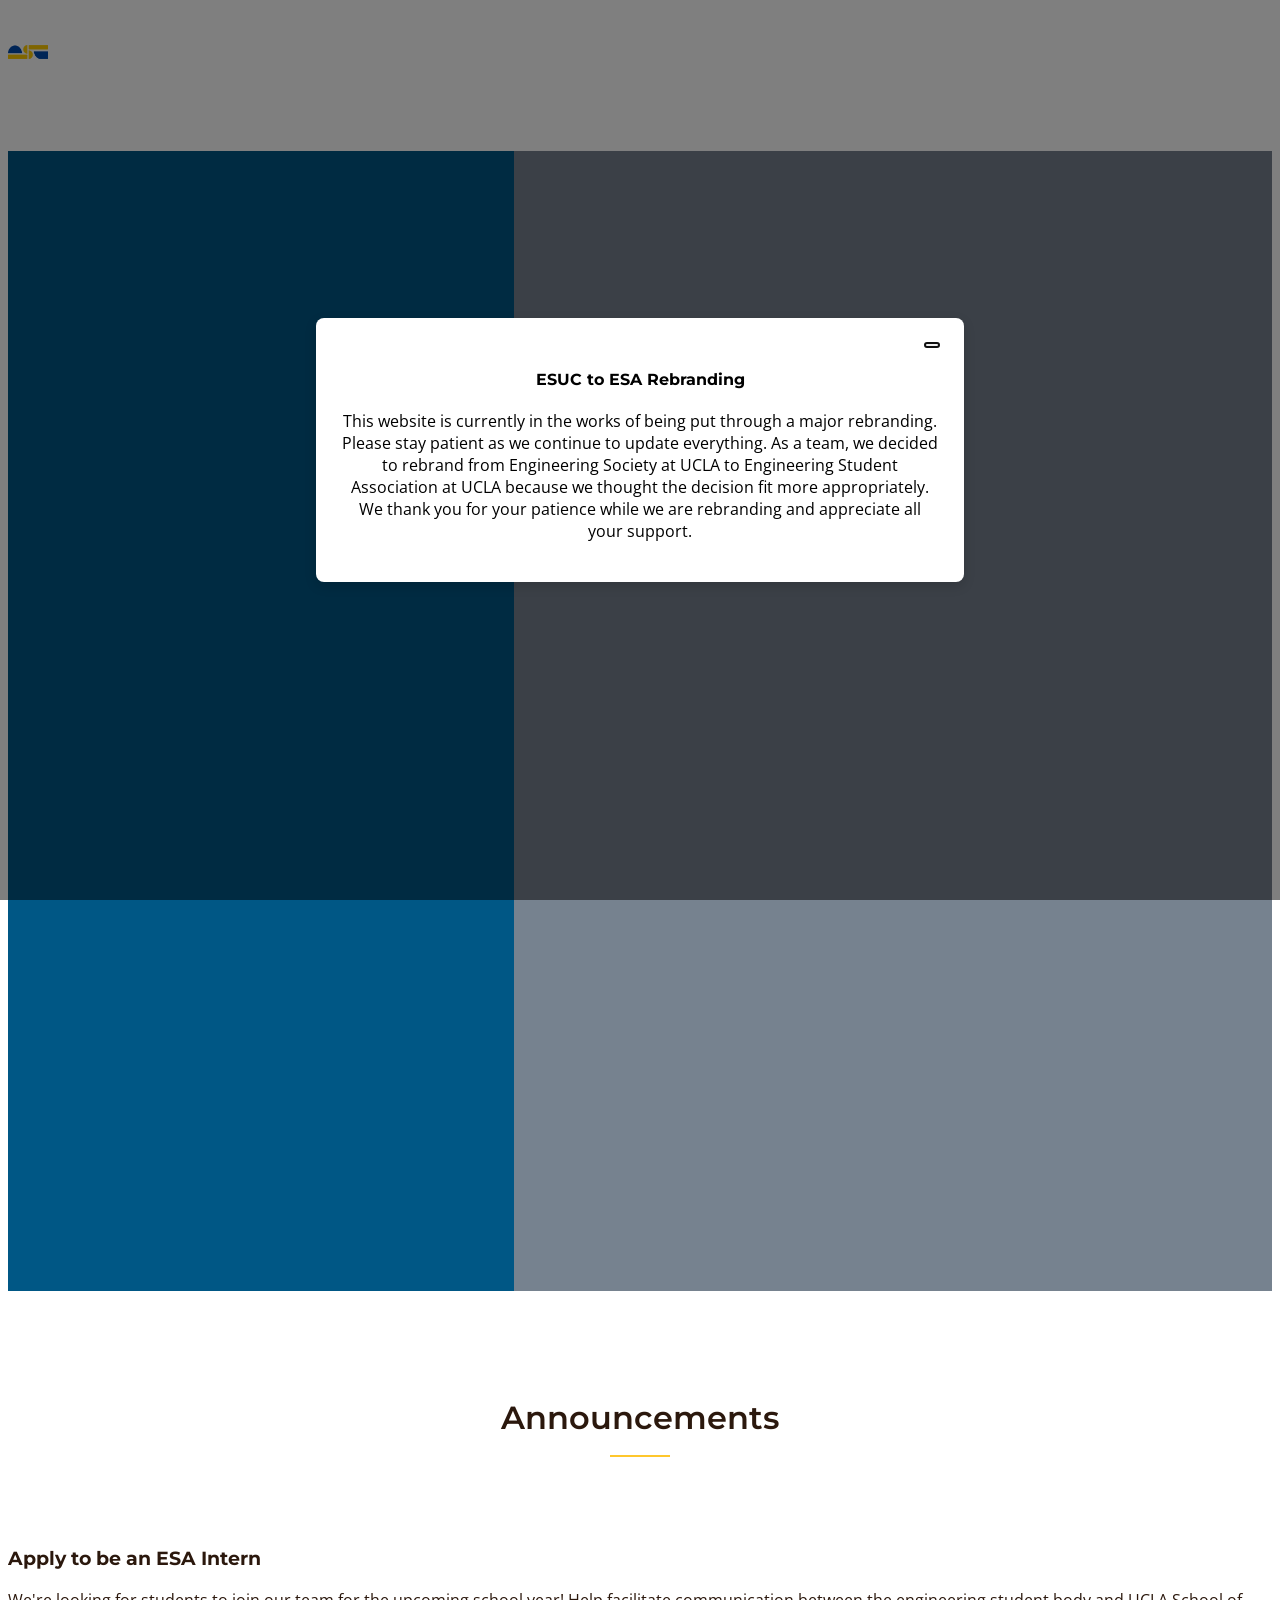
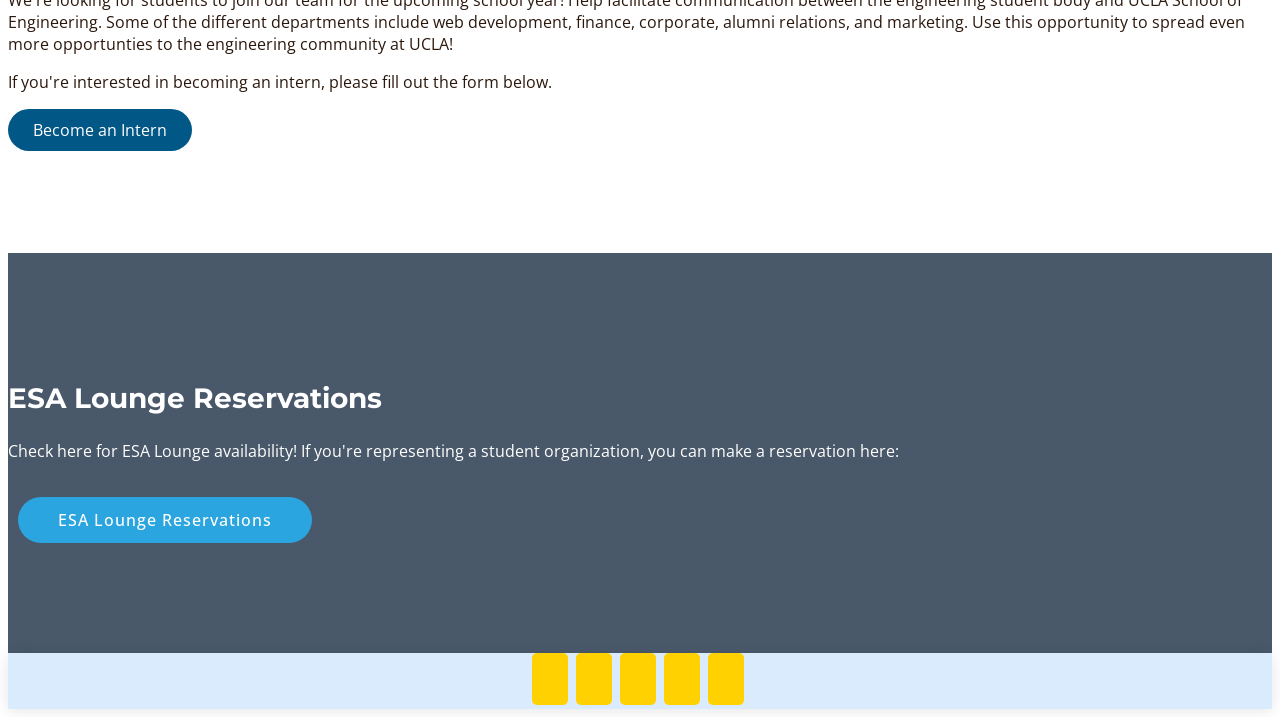
==== commit 221ac69d: "Fixed width of popup message" ====
--- a/index.html
+++ b/index.html
@@ -50,7 +50,7 @@
 <body class="page-index">
     <!-- POP UP MESSAGE - Rebranding -->
   <!-- The Popup Element -->
-  <dialog id="rebranding">
+  <dialog id="rebranding" style="width: 50%; max-width: 600px;">
     <!-- Using a form with method="dialog" automatically closes the popup on submit -->
     <form method="dialog">
       <div style="display: flex; justify-content: flex-end;">
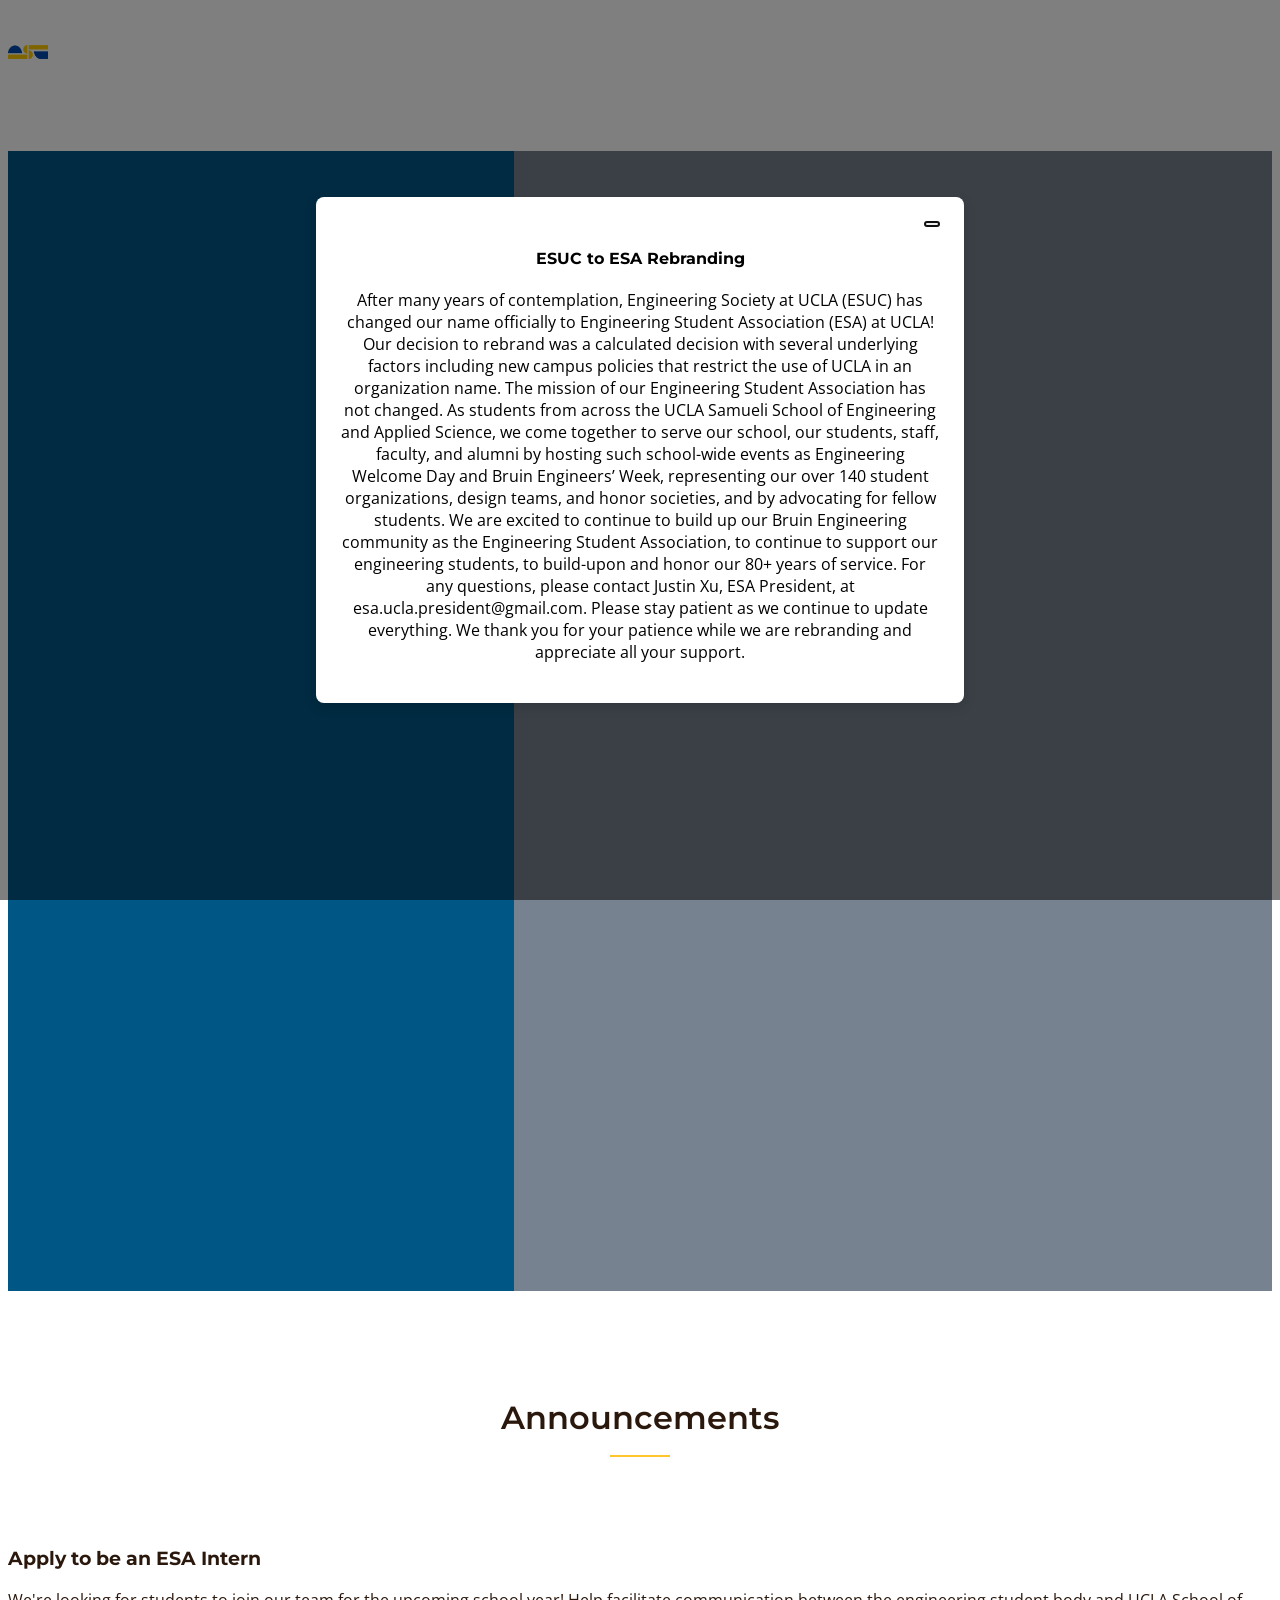
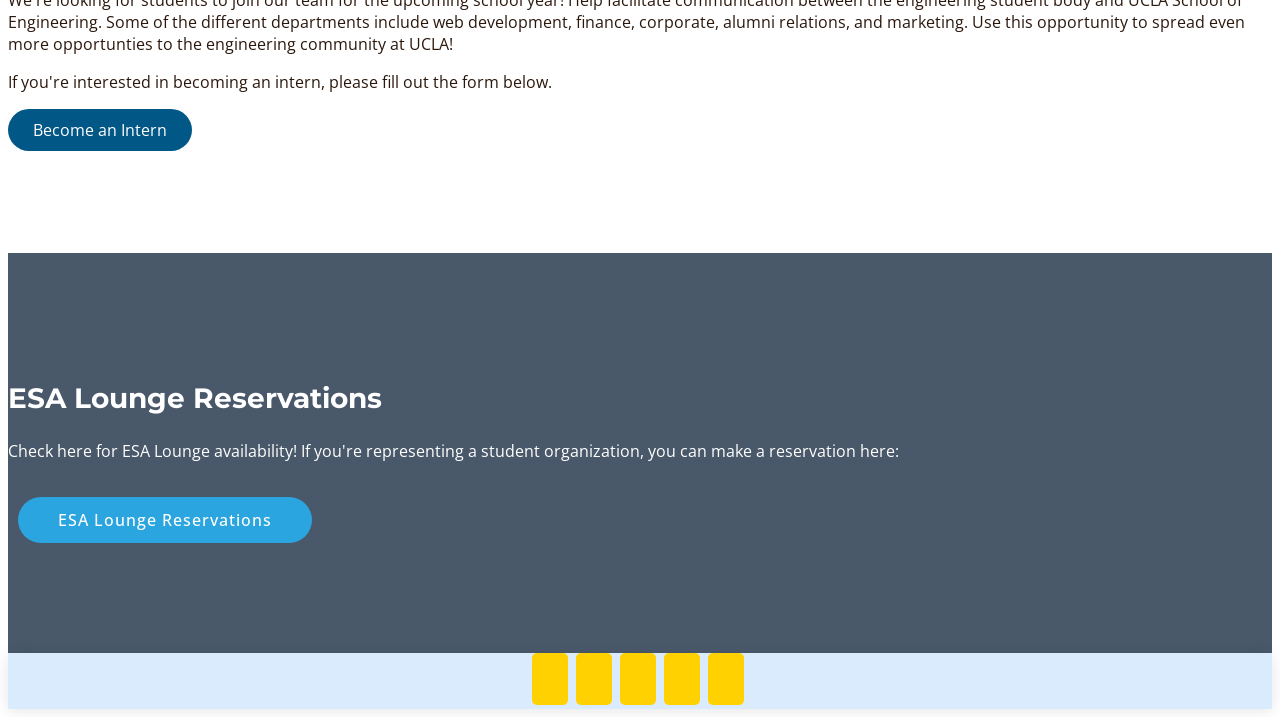
==== commit ca452a00: "Added better reasoning to rebrand" ====
--- a/index.html
+++ b/index.html
@@ -57,10 +57,13 @@
         <button onclick="document.getElementById('rebranding').close()"><i class="bi bi-x"></i></button>
       </div>
       <h4>ESUC to ESA Rebranding</h4>
-      <p>This website is currently in the works of being put through a major rebranding.
-         Please stay patient as we continue to update everything. As a team, we decided to
-          rebrand from Engineering Society at UCLA to Engineering Student Association at
-           UCLA because we thought the decision fit more appropriately. We thank you
+      <p>After many years of contemplation, Engineering Society at UCLA (ESUC) has changed our name officially to Engineering Student Association (ESA) at UCLA!
+         Our decision to rebrand was a calculated decision with several underlying factors including new campus policies that restrict the use of UCLA in an organization name.
+          The mission of our Engineering Student Association has not changed.  As students from across the UCLA Samueli School of Engineering and Applied Science,
+         we come together to serve our school, our students, staff, faculty, and alumni by hosting such school-wide events as Engineering Welcome Day and Bruin Engineers’ Week, representing our over 140 student organizations, design teams, and honor societies, and by advocating for fellow students.
+          We are excited to continue to build up our Bruin Engineering community as the Engineering Student Association, to continue to support our engineering students, to build-upon and honor our 80+ years of service.  
+          For any questions, please contact Justin Xu, ESA President, at esa.ucla.president@gmail.com.
+         Please stay patient as we continue to update everything. We thank you
             for your patience while we are rebranding and appreciate all your support.</p>
     </form>
   </dialog>
@@ -97,9 +100,9 @@
           <li><a href="sponsors.html">Sponsors</a></li>
           <li class="dropdown"><a href="events.html"><span>Events</span> <i class="bi bi-chevron-down dropdown-indicator"></i></a>
             <ul>
-              <li><a href="http://www.esuc.ucla.edu/bruin-engineers-week/" target="_blank" rel="noopener" class="esa">Bruin Engineers Week</a></li>
-              <li><a href="https://www.esuc.ucla.edu/winter-orgs/" target="_blank" rel="noopener" class="esa">W-SOAP</a></li>
-              <li><a href="https://www.esuc.ucla.edu/ewd-2025/" target="_blank" rel="noopener" class="esa">EWD 2025</a></li>
+              <li><a href="https://esa-ucla.github.io/bruin-engineers-week/" target="_blank" rel="noopener" class="esa">Bruin Engineers Week</a></li>
+              <li><a href="https://esa-ucla.github.io/winter-orgs/" target="_blank" rel="noopener" class="esa">W-SOAP</a></li>
+              <li><a href="https://esa-ucla.github.io/ewd-2026/" target="_blank" rel="noopener" class="esa">EWD 2026</a></li>
               <!-- <li class="dropdown"><a href="#"><span>Deep Dropdown</span> <i class="bi bi-chevron-down dropdown-indicator"></i></a>
                 <ul>
                   <li><a href="#">Deep Dropdown 1</a></li>
